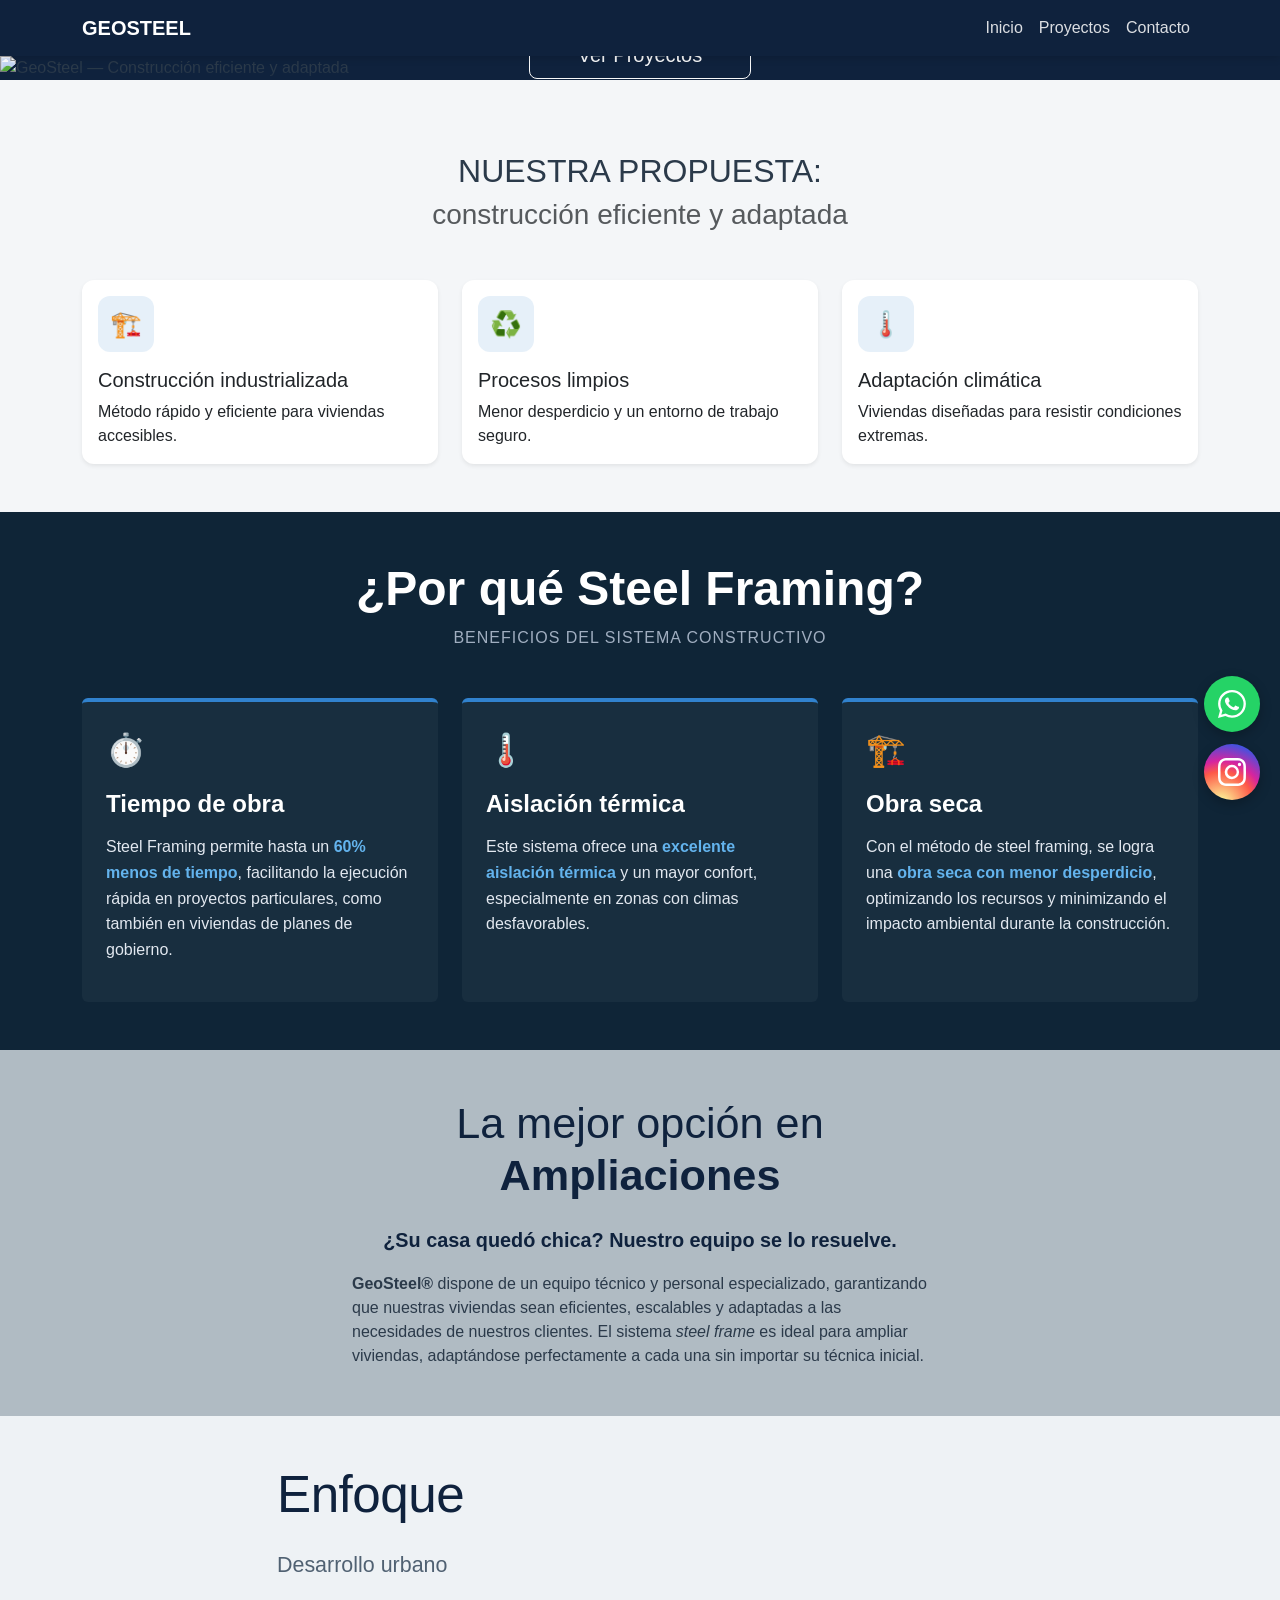
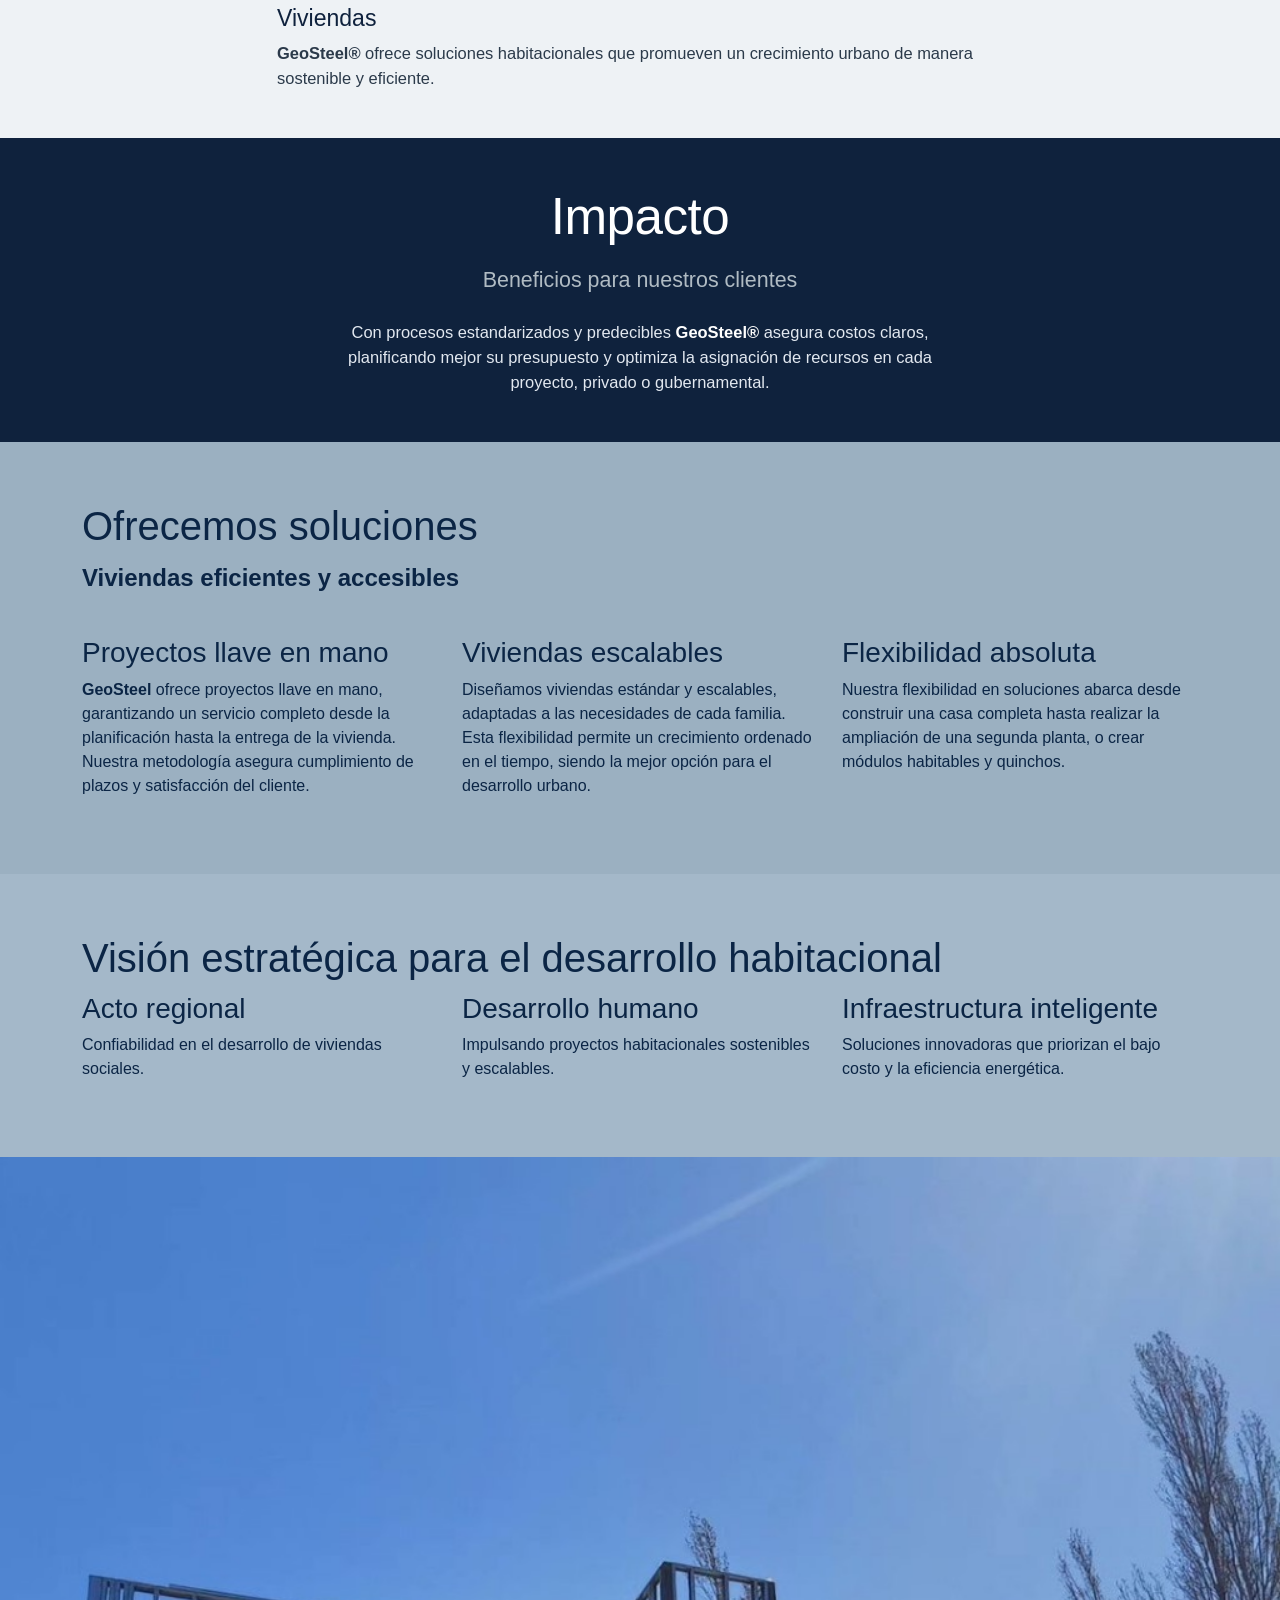
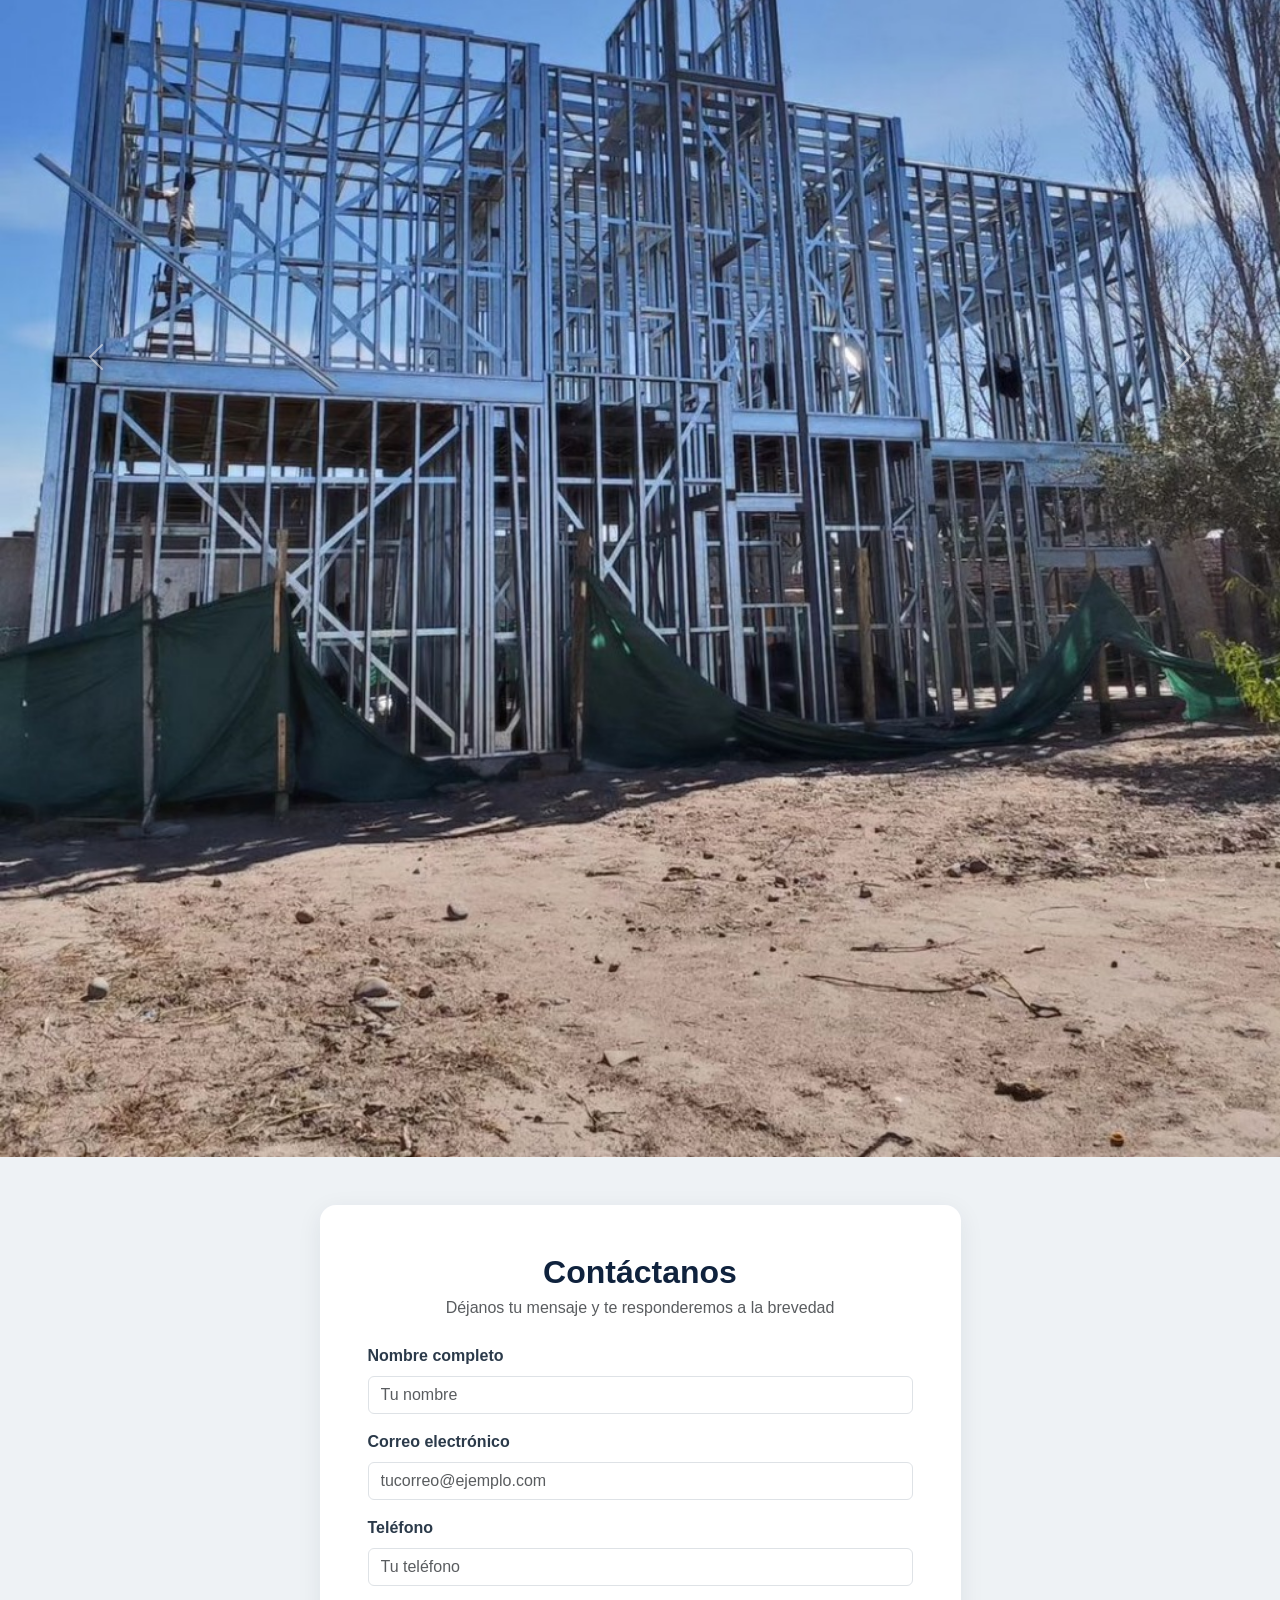
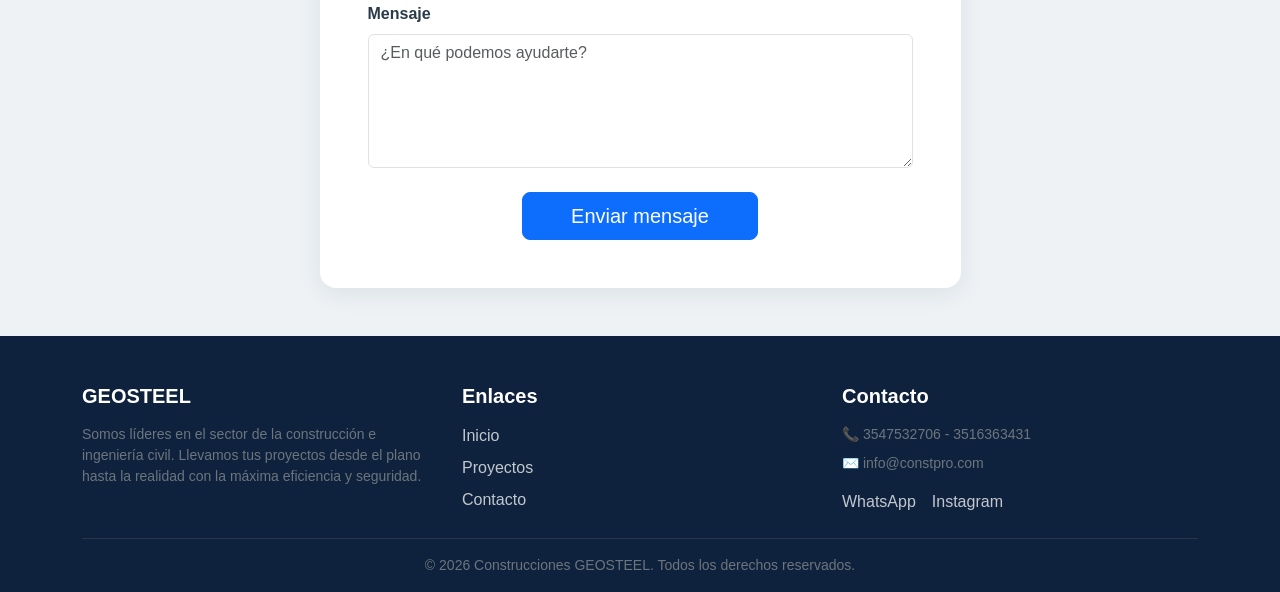
==== index.html @ 1303c871 "Update index.html" ====
<!DOCTYPE html>
<html lang="es">
<head>
    <meta charset="UTF-8">
    <meta name="viewport" content="width=device-width, initial-scale=1.0">
    <title>GeoSteel | Construcción eficiente</title>
    <link href="https://cdn.jsdelivr.net/npm/bootstrap@5.3.0/dist/css/bootstrap.min.css" rel="stylesheet">
    <link rel="stylesheet" href="teo.css">
</head>
<body>

    <nav class="navbar navbar-expand-lg navbar-dark sticky-top">
        <div class="container">
            <a class="navbar-brand fw-bold d-flex align-items-center" href="#inicio">GEOSTEEL</a>
            <button class="navbar-toggler" type="button" data-bs-toggle="collapse" data-bs-target="#navbarNav">
                <span class="navbar-toggler-icon"></span>
            </button>
            <div class="collapse navbar-collapse" id="navbarNav">
                <ul class="navbar-nav ms-auto">
                    <li class="nav-item"><a class="nav-link" href="#inicio">Inicio</a></li>
                    <li class="nav-item"><a class="nav-link" href="#proyectos">Proyectos</a></li>
                    <li class="nav-item"><a class="nav-link" href="#contacto">Contacto</a></li>
                </ul>
            </div>
        </div>
    </nav>

    <header id="inicio" class="hero-section">
        <img src="FOTO.INICIO.jpeg" alt="GeoSteel — Construcción eficiente y adaptada" class="hero-img">
        <div class="hero-overlay"></div>
        <div class="hero-content">
            <h1>GEOSTEEL</h1>
            <p class="sub mb-4">Construcción eficiente y adaptada</p>
            <a href="#proyectos" class="btn btn-outline-light btn-lg px-5">Ver Proyectos</a>
        </div>
    </header>

    <section class="py-5 mt-4">
        <div class="container">
            <h2 class="text-center mb-2">NUESTRA PROPUESTA:</h2>
            <h3 class="text-center mb-5 text-muted">construcción eficiente y adaptada</h3>
            <div class="row g-4 justify-content-center">
                <div class="col-md-4">
                    <div class="card h-100 shadow-sm service-card">
                        <div class="card-body">
                            <div class="service-icon">🏗️</div>
                            <h5 class="card-title">Construcción industrializada</h5>
                            <p class="card-text">Método rápido y eficiente para viviendas accesibles.</p>
                        </div>
                    </div>
                </div>
                <div class="col-md-4">
                    <div class="card h-100 shadow-sm service-card">
                        <div class="card-body">
                            <div class="service-icon">♻️</div>
                            <h5 class="card-title">Procesos limpios</h5>
                            <p class="card-text">Menor desperdicio y un entorno de trabajo seguro.</p>
                        </div>
                    </div>
                </div>
                <div class="col-md-4">
                    <div class="card h-100 shadow-sm service-card">
                        <div class="card-body">
                            <div class="service-icon">🌡️</div>
                            <h5 class="card-title">Adaptación climática</h5>
                            <p class="card-text">Viviendas diseñadas para resistir condiciones extremas.</p>
                        </div>
                    </div>
                </div>
            </div>
        </div>
    </section>

    <section class="text-white py-5" style="background-color: #0f2537;">
        <div class="container text-center mb-5">
            <h2 class="fw-bold display-5">¿Por qué Steel Framing?</h2>
            <p class="text-uppercase" style="color: #a0aec0; letter-spacing: 1px;">Beneficios del sistema constructivo</p>
        </div>
        <div class="container">
            <div class="row g-4 justify-content-center">
                <div class="col-md-4">
                    <div class="p-4 h-100 rounded" style="background-color: rgba(255,255,255,0.04); border-top: 4px solid #3182ce;">
                        <div class="fs-2 mb-3">⏱️</div>
                        <h3 class="h4 fw-semibold mb-3">Tiempo de obra</h3>
                        <p style="color: #e2e8f0 !important; line-height: 1.6;">Steel Framing permite hasta un <strong style="color: #63b3ed;">60% menos de tiempo</strong>, facilitando la ejecución rápida en proyectos particulares, como también en viviendas de planes de gobierno.</p>
                    </div>
                </div>
                <div class="col-md-4">
                    <div class="p-4 h-100 rounded" style="background-color: rgba(255,255,255,0.04); border-top: 4px solid #3182ce;">
                        <div class="fs-2 mb-3">🌡️</div>
                        <h3 class="h4 fw-semibold mb-3">Aislación térmica</h3>
                        <p style="color: #e2e8f0 !important; line-height: 1.6;">Este sistema ofrece una <strong style="color: #63b3ed;">excelente aislación térmica</strong> y un mayor confort, especialmente en zonas con climas desfavorables.</p>
                    </div>
                </div>
                <div class="col-md-4">
                    <div class="p-4 h-100 rounded" style="background-color: rgba(255,255,255,0.04); border-top: 4px solid #3182ce;">
                        <div class="fs-2 mb-3">🏗️</div>
                        <h3 class="h4 fw-semibold mb-3">Obra seca</h3>
                        <p style="color: #e2e8f0 !important; line-height: 1.6;">Con el método de steel framing, se logra una <strong style="color: #63b3ed;">obra seca con menor desperdicio</strong>, optimizando los recursos y minimizando el impacto ambiental durante la construcción.</p>
                    </div>
                </div>
            </div>
        </div>
    </section>

    <div class="text-center py-5 px-3" style="background-color: #b0bbc3; color: #0f223d;">
        <div class="container" style="max-width: 600px;">
            <h2 class="fw-light mb-4" style="font-size: calc(1.5rem + 1.5vw); line-height: 1.2;">
                La mejor opción en <strong class="fw-bold d-block">Ampliaciones</strong>
            </h2>
            <p class="fw-semibold mb-3" style="font-size: calc(1rem + 0.3vw);">¿Su casa quedó chica? Nuestro equipo se lo resuelve.</p>
            <p class="text-start lh-base m-0" style="color: #2b3a4a;">
                <strong class="fw-bold">GeoSteel®</strong> dispone de un equipo técnico y personal especializado, garantizando que nuestras viviendas sean eficientes, escalables y adaptadas a las necesidades de nuestros clientes. El sistema <em>steel frame</em> es ideal para ampliar viviendas, adaptándose perfectamente a cada una sin importar su técnica inicial.
            </p>
        </div>
    </div>

    <div class="text-start py-5 px-3 section-soft">
        <div class="container" style="max-width: 750px;">
            <h2 class="fw-normal mb-4" style="font-size: calc(2rem + 1.5vw); color: #0f223d; letter-spacing: -0.5px;">Enfoque</h2>
            <p class="fw-normal mb-3" style="font-size: calc(1.1rem + 0.3vw); color: #506172;">Desarrollo urbano</p>
            <div class="mt-4">
                <h3 class="fw-normal mb-2" style="font-size: calc(1.2rem + 0.3vw); color: #0f223d;">Viviendas</h3>
                <p class="lh-base m-0 text-start" style="color: #2b3a4a; font-size: calc(0.95rem + 0.1vw);">
                    <strong class="fw-bold">GeoSteel®</strong> ofrece soluciones habitacionales que promueven un crecimiento urbano de manera sostenible y eficiente.
                </p>
            </div>
        </div>
    </div>

    <div class="text-center py-5 px-3" style="background-color: #0f223d; color: #ffffff;">
        <div class="container" style="max-width: 650px;">
            <h2 class="fw-normal mb-3" style="font-size: calc(2rem + 1.5vw); color: #ffffff; letter-spacing: -0.5px;">Impacto</h2>
            <p class="fw-normal mb-4" style="font-size: calc(1.1rem + 0.3vw); color: #b0bbc3;">Beneficios para nuestros clientes</p>
            <p class="lh-base m-0 text-start text-sm-center" style="color: #e2e8f0; font-size: calc(0.95rem + 0.1vw);">
                Con procesos estandarizados y predecibles <strong class="fw-bold" style="color: #ffffff;">GeoSteel®</strong> asegura costos claros, planificando mejor su presupuesto y optimiza la asignación de recursos en cada proyecto, privado o gubernamental.
            </p>
        </div>
    </div>

    <section style="background-color: #9bb0c1; color: #0b2545; padding: 60px 20px;">
        <div class="container">
            <h2 style="font-size: 2.5rem; margin-bottom: 10px;">Ofrecemos soluciones</h2>
            <div style="font-size: 1.5rem; font-weight: bold; margin-bottom: 40px;">Viviendas eficientes y accesibles</div>
            <div class="row g-4">
                <div class="col-md-4">
                    <h3>Proyectos llave en mano</h3>
                    <p><strong>GeoSteel</strong> ofrece proyectos llave en mano, garantizando un servicio completo desde la planificación hasta la entrega de la vivienda. Nuestra metodología asegura cumplimiento de plazos y satisfacción del cliente.</p>
                </div>
                <div class="col-md-4">
                    <h3>Viviendas escalables</h3>
                    <p>Diseñamos viviendas estándar y escalables, adaptadas a las necesidades de cada familia. Esta flexibilidad permite un crecimiento ordenado en el tiempo, siendo la mejor opción para el desarrollo urbano.</p>
                </div>
                <div class="col-md-4">
                    <h3>Flexibilidad absoluta</h3>
                    <p>Nuestra flexibilidad en soluciones abarca desde construir una casa completa hasta realizar la ampliación de una segunda planta, o crear módulos habitables y quinchos.</p>
                </div>
            </div>
        </div>
    </section>

    <section style="background-color: #a4b8c9; color: #0b2545; padding: 60px 20px;">
        <div class="container">
            <h2 style="font-size: 2.5rem; margin-bottom: 10px;">Visión estratégica para el desarrollo habitacional</h2>
            <div class="row g-4">
                <div class="col-md-4">
                    <h3>Acto regional</h3>
                    <p>Confiabilidad en el desarrollo de viviendas sociales.</p>
                </div>
                <div class="col-md-4">
                    <h3>Desarrollo humano</h3>
                    <p>Impulsando proyectos habitacionales sostenibles y escalables.</p>
                </div>
                <div class="col-md-4">
                    <h3>Infraestructura inteligente</h3>
                    <p>Soluciones innovadoras que priorizan el bajo costo y la eficiencia energética.</p>
                </div>
            </div>
        </div>
    </section>

    <div id="proyectos" class="carousel slide" data-bs-ride="carousel">
        <div class="carousel-inner">
            <div class="carousel-item active"><img src="foto1.jpg" class="d-block w-100" alt="Proyecto GeoSteel 1"></div>
            <div class="carousel-item"><img src="foto2.jpg" class="d-block w-100" alt="Proyecto GeoSteel 2"></div>
            <div class="carousel-item"><img src="foto3.jpg" class="d-block w-100" alt="Proyecto GeoSteel 3"></div>
            <div class="carousel-item"><img src="foto4.jpg" class="d-block w-100" alt="Proyecto GeoSteel 4"></div>
            <div class="carousel-item"><img src="foto5.jpg" class="d-block w-100" alt="Proyecto GeoSteel 5"></div>
            <div class="carousel-item"><img src="foto6.jpg" class="d-block w-100" alt="Proyecto GeoSteel 6"></div>
            <div class="carousel-item"><img src="foto7.jpg" class="d-block w-100" alt="Proyecto GeoSteel 7"></div>
            <div class="carousel-item"><img src="foto8.jpg" class="d-block w-100" alt="Proyecto GeoSteel 8"></div>
            <div class="carousel-item"><img src="fto-1.jpeg" class="d-block w-100" alt="Proyecto GeoSteel 9"></div>
            <div class="carousel-item">
                <video class="d-block w-100" controls muted loop playsinline>
                    <source src="video.1.mp4" type="video/mp4">
                </video>
            </div>
            <div class="carousel-item">
                <video class="d-block w-100" controls muted loop playsinline>
                    <source src="video.2.mp4" type="video/mp4">
                </video>
            </div>
        </div>
        <button class="carousel-control-prev" type="button" data-bs-target="#proyectos" data-bs-slide="prev">
            <span class="carousel-control-prev-icon" aria-hidden="true"></span>
            <span class="visually-hidden">Previous</span>
        </button>
        <button class="carousel-control-next" type="button" data-bs-target="#proyectos" data-bs-slide="next">
            <span class="carousel-control-next-icon" aria-hidden="true"></span>
            <span class="visually-hidden">Next</span>
        </button>
    </div>

    <section id="contacto" class="contact-section py-5">
        <div class="container">
            <div class="row justify-content-center">
                <div class="col-lg-7">
                    <div class="contact-card p-4 p-md-5">
                        <h2 class="text-center fw-bold mb-1" style="color: #0f223d;">Contáctanos</h2>
                        <p class="text-center text-muted mb-4">Déjanos tu mensaje y te responderemos a la brevedad</p>
                        <form name="contact" method="POST" data-netlify="true">
                            <input type="hidden" name="form-name" value="contact">
                            <p class="d-none">
                                <label>No llenar este campo <input name="bot-field"></label>
                            </p>
                            <div class="mb-3">
                                <label for="nombre" class="form-label fw-semibold">Nombre completo</label>
                                <input type="text" class="form-control" id="nombre" name="nombre" placeholder="Tu nombre" required>
                            </div>
                            <div class="mb-3">
                                <label for="email" class="form-label fw-semibold">Correo electrónico</label>
                                <input type="email" class="form-control" id="email" name="email" placeholder="tucorreo@ejemplo.com" required>
                            </div>
                            <div class="mb-3">
                                <label for="telefono" class="form-label fw-semibold">Teléfono</label>
                                <input type="tel" class="form-control" id="telefono" name="telefono" placeholder="Tu teléfono">
                            </div>
                            <div class="mb-4">
                                <label for="mensaje" class="form-label fw-semibold">Mensaje</label>
                                <textarea class="form-control" id="mensaje" name="mensaje" rows="5" placeholder="¿En qué podemos ayudarte?" required></textarea>
                            </div>
                            <div class="text-center">
                                <button type="submit" class="btn btn-primary btn-lg px-5">Enviar mensaje</button>
                            </div>
                        </form>
                    </div>
                </div>
            </div>
        </div>
    </section>

    <footer class="text-white pt-5 pb-3">
        <div class="container">
            <div class="row g-4">
                <div class="col-md-4">
                    <h5 class="fw-bold mb-3">GEOSTEEL</h5>
                    <p class="text-secondary small">Somos líderes en el sector de la construcción e ingeniería civil. Llevamos tus proyectos desde el plano hasta la realidad con la máxima eficiencia y seguridad.</p>
                </div>
                <div class="col-md-4">
                    <h5 class="fw-bold mb-3">Enlaces</h5>
                    <p class="mb-2"><a href="#inicio">Inicio</a></p>
                    <p class="mb-2"><a href="#proyectos">Proyectos</a></p>
                    <p class="mb-0"><a href="#contacto">Contacto</a></p>
                </div>
                <div class="col-md-4">
                    <h5 class="fw-bold mb-3">Contacto</h5>
                    <p class="text-secondary small mb-2">📞 3547532706 - 3516363431</p>
                    <p class="text-secondary small">✉️ info@constpro.com</p>
                    <div class="mt-3 d-flex gap-3">
                        <a href="https://wa.me/3516008021" target="_blank" rel="noopener" class="d-inline-flex align-items-center">WhatsApp</a>
                        <a href="https://instagram.com/facuumoyano6" target="_blank" rel="noopener" class="d-inline-flex align-items-center">Instagram</a>
                    </div>
                </div>
            </div>
            <hr class="mt-4 mb-3 text-secondary">
            <div class="row">
                <div class="col text-center">
                    <p class="text-secondary small mb-0">&copy; 2026 Construcciones GEOSTEEL. Todos los derechos reservados.</p>
                </div>
            </div>
        </div>
    </footer>

    <div class="social-floating">
        <a href="https://wa.me/3516008021" target="_blank" rel="noopener" class="social-btn whatsapp" aria-label="WhatsApp">
            <svg xmlns="http://www.w3.org/2000/svg" width="28" height="28" fill="currentColor" viewBox="0 0 16 16">
                <path d="M13.601 2.326A7.854 7.854 0 0 0 7.994 0C3.627 0 .068 3.558.064 7.926c0 1.399.366 2.76 1.057 3.965L0 16l4.204-1.102a7.933 7.933 0 0 0 3.79.965h.004c4.368 0 7.926-3.558 7.93-7.93A7.898 7.898 0 0 0 13.6 2.326zM7.994 14.521a6.573 6.573 0 0 1-3.356-.92l-.24-.144-2.494.654.666-2.433-.156-.251a6.56 6.56 0 0 1-1.007-3.505c0-3.626 2.957-6.584 6.591-6.584a6.56 6.56 0 0 1 4.66 1.931 6.557 6.557 0 0 1 1.928 4.66c-.004 3.639-2.961 6.592-6.592 6.592zm3.615-4.934c-.197-.099-1.17-.578-1.353-.646-.182-.065-.315-.099-.445.099-.133.197-.513.646-.627.775-.114.133-.232.148-.43.05-.197-.1-.836-.308-1.592-.985-.59-.525-.985-1.175-1.103-1.372-.114-.198-.011-.304.088-.403.087-.088.197-.232.296-.346.1-.114.133-.198.198-.33.065-.134.034-.248-.015-.347-.05-.099-.445-1.076-.612-1.47-.16-.389-.323-.335-.445-.34-.114-.007-.247-.007-.38-.007a.729.729 0 0 0-.529.247c-.182.198-.691.677-.691 1.654 0 .977.71 1.916.81 2.049.098.133 1.394 2.132 3.383 2.878.47.177.84.283 1.126.36.47.132.898.114 1.235.07.38-.05 1.17-.477 1.335-.94.164-.464.164-.86.114-.94-.049-.081-.18-.13-.38-.23z"/>
            </svg>
        </a>
        <a href="https://instagram.com/facuumoyano6" target="_blank" rel="noopener" class="social-btn instagram" aria-label="Instagram">
            <svg xmlns="http://www.w3.org/2000/svg" width="28" height="28" fill="currentColor" viewBox="0 0 16 16">
                <path d="M8 0C5.829 0 5.556.01 4.703.048 3.85.088 3.269.222 2.76.42a3.917 3.917 0 0 0-1.417.923A3.927 3.927 0 0 0 .42 2.76C.222 3.268.087 3.85.048 4.7.01 5.555 0 5.827 0 8.001c0 2.172.01 2.444.048 3.297.04.852.174 1.433.372 1.942.205.526.478.972.923 1.417.444.445.89.719 1.416.923.51.198 1.09.333 1.942.372C5.555 15.99 5.827 16 8 16s2.444-.01 3.298-.048c.851-.04 1.434-.174 1.943-.372a3.916 3.916 0 0 0 1.416-.923c.445-.445.718-.891.923-1.417.197-.509.332-1.09.372-1.942C15.99 10.445 16 10.173 16 8s-.01-2.445-.048-3.299c-.04-.851-.175-1.433-.372-1.941a3.926 3.926 0 0 0-.923-1.417A3.911 3.911 0 0 0 13.24.42c-.51-.198-1.092-.333-1.943-.372C10.443.01 10.172 0 7.998 0h.003zm-.717 1.442h.718c2.136 0 2.389.007 3.232.046.78.035 1.204.166 1.486.275.373.145.64.319.92.599.28.28.453.546.598.92.11.281.24.705.275 1.485.039.843.047 1.096.047 3.231s-.008 2.389-.047 3.232c-.035.78-.166 1.203-.275 1.485a2.47 2.47 0 0 1-.599.919c-.28.28-.546.453-.92.598-.28.11-.704.24-1.485.276-.843.038-1.096.047-3.232.047s-2.39-.009-3.233-.047c-.78-.036-1.203-.166-1.485-.276a2.478 2.478 0 0 1-.92-.598 2.48 2.48 0 0 1-.6-.92c-.109-.281-.24-.705-.275-1.485-.038-.843-.046-1.096-.046-3.233 0-2.136.008-2.388.046-3.231.036-.78.166-1.204.276-1.486.145-.373.319-.64.599-.92.28-.28.546-.453.92-.598.282-.11.705-.24 1.485-.276.738-.034 1.024-.044 2.515-.045v.002zm4.988 1.328a.96.96 0 1 0 0 1.92.96.96 0 0 0 0-1.92zm-4.27 1.122a4.109 4.109 0 1 0 0 8.217 4.109 4.109 0 0 0 0-8.217zm0 1.441a2.667 2.667 0 1 1 0 5.334 2.667 2.667 0 0 1 0-5.334z"/>
            </svg>
        </a>
    </div>

    <script src="https://cdn.jsdelivr.net/npm/bootstrap@5.3.0/dist/js/bootstrap.bundle.min.js"></script>
    <script>
        window.scrollTo(0, 0);
        if (window.location.hash) {
            history.replaceState(null, null, window.location.pathname);
        }
    </script>
    <script>
        var contactForm = document.querySelector('form[data-netlify="true"]');
        if (contactForm) {
            contactForm.addEventListener('submit', function (event) {
                event.preventDefault();
                var btn = contactForm.querySelector('button[type="submit"]');
                btn.disabled = true;
                btn.textContent = 'Enviando...';
                fetch('/', {
                    method: 'POST',
                    headers: { 'Content-Type': 'application/x-www-form-urlencoded' },
                    body: new URLSearchParams(new FormData(contactForm)).toString()
                })
                .then(function () {
                    contactForm.innerHTML = '<div class="text-center py-4">' +
                        '<svg xmlns="http://www.w3.org/2000/svg" width="56" height="56" fill="#2e7d32" viewBox="0 0 16 16">' +
                        '<path d="M16 8A8 8 0 1 1 0 8a8 8 0 0 1 16 0zm-3.97-3.03a.75.75 0 0 0-1.08.022L7.477 9.417 5.384 7.323a.75.75 0 0 0-1.06 1.06L6.97 11.03a.75.75 0 0 0 1.079-.02l3.992-4.99a.75.75 0 0 0-.01-1.05z"/>' +
                        '</svg>' +
                        '<h3 class="fw-bold mt-3 mb-1" style="color: #0f223d;">Mensaje enviado</h3>' +
                        '<p class="text-muted mb-0">Gracias por contactarte con GeoSteel. Te responderemos a la brevedad.</p>' +
                    '</div>';
                })
                .catch(function () {
                    btn.disabled = false;
                    btn.textContent = 'Enviar mensaje';
                    alert('Hubo un error al enviar el mensaje. Intentalo nuevamente.');
                });
            });
        }
    </script>
</body>
</html>
---- teo.css ----
/* ============ BASE ============ */
html {
    scroll-behavior: smooth;
}

body {
    font-family: 'Segoe UI', sans-serif;
    background-color: #f4f6f8;
    color: #2b3a4a;
}

[id] {
    scroll-margin-top: 72px;
}

/* ============ NAVBAR ============ */
.navbar {
    background-color: #0f223d !important;
    box-shadow: 0 2px 8px rgba(0,0,0,0.15);
}

.navbar .nav-link {
    color: rgba(255,255,255,0.85) !important;
    transition: color 0.2s;
}

.navbar .nav-link:hover,
.navbar .nav-link.active {
    color: #ffffff !important;
}

/* ============ HERO: imagen completa y legible ============ */
.hero-section {
    position: relative;
    width: 100%;
    background-color: #0f223d;
}

.hero-img {
    display: block;
    width: 100%;
    height: auto;
}

.hero-overlay {
    position: absolute;
    inset: 0;
    background: linear-gradient(to top, rgba(15,34,61,0.55) 0%, rgba(15,34,61,0) 45%);
    pointer-events: none;
}

.hero-content {
    position: absolute;
    left: 0;
    right: 0;
    bottom: 5%;
    text-align: center;
    z-index: 2;
}

.hero-content h1 {
    color: #fff;
    font-size: clamp(2.5rem, 8vw, 5.5rem);
    font-weight: 800;
    letter-spacing: 4px;
    text-shadow: 0 3px 12px rgba(0,0,0,0.55);
}

.hero-content .sub {
    color: rgba(255,255,255,0.92);
    font-size: clamp(0.85rem, 2.5vw, 1.25rem);
    letter-spacing: 4px;
    text-transform: uppercase;
    text-shadow: 0 2px 8px rgba(0,0,0,0.5);
}

/* ============ TARJETAS ============ */
.service-card {
    transition: transform 0.3s ease, box-shadow 0.3s ease;
    cursor: pointer;
    border: none;
    border-radius: 12px;
    background-color: #ffffff;
}

.service-card:hover {
    transform: translateY(-8px);
    box-shadow: 0 1rem 2.5rem rgba(15,34,61,0.18) !important;
}

.service-card .service-icon {
    width: 56px;
    height: 56px;
    display: flex;
    align-items: center;
    justify-content: center;
    background-color: rgba(49,130,206,0.12);
    color: #3182ce;
    font-size: 1.6rem;
    border-radius: 12px;
    margin-bottom: 1rem;
}

.service-card:hover .card-title {
    color: #3182ce;
}

/* ============ SECCIONES ============ */
.section-soft {
    background-color: #eef2f5;
}

/* ============ FORMULARIO ============ */
.contact-section {
    background-color: #eef2f5;
}

.contact-card {
    background-color: #ffffff;
    border-radius: 16px;
    box-shadow: 0 6px 24px rgba(15,34,61,0.08);
}

.contact-form .form-control {
    border-radius: 8px;
    border: 1px solid #d4dae1;
    padding: 0.75rem 1rem;
}

.contact-form .form-control:focus {
    border-color: #3182ce;
    box-shadow: 0 0 0 0.2rem rgba(49,130,206,0.15);
}

.contact-form .btn-primary {
    background-color: #0f223d;
    border-color: #0f223d;
    border-radius: 8px;
    padding: 0.75rem 2.5rem;
    font-weight: 600;
    letter-spacing: 1px;
    transition: background-color 0.3s ease;
}

.contact-form .btn-primary:hover {
    background-color: #1a365d;
    border-color: #1a365d;
}

/* ============ FOOTER ============ */
footer {
    background-color: #0f223d;
}

footer a {
    color: rgba(255,255,255,0.75);
    text-decoration: none;
    transition: color 0.2s;
}

footer a:hover {
    color: #63b3ed;
}

/* ============ SOCIAL FLOTANTE ============ */
.social-floating {
    position: fixed;
    bottom: 100px;
    right: 20px;
    z-index: 999;
    display: flex;
    flex-direction: column;
    gap: 12px;
}

.social-btn {
    width: 56px;
    height: 56px;
    border-radius: 50%;
    display: flex;
    align-items: center;
    justify-content: center;
    color: #fff;
    text-decoration: none;
    box-shadow: 0 4px 12px rgba(0,0,0,0.25);
    transition: transform 0.2s, box-shadow 0.2s;
}

.social-btn:hover {
    transform: scale(1.1);
    color: #fff;
}

.social-btn.whatsapp {
    background-color: #25D366;
}

.social-btn.instagram {
    background: radial-gradient(circle at 30% 107%, #fdf497 0%, #fdf497 5%, #fd5949 45%, #d6249f 60%, #285AEB 90%);
}

/* Estilos específicos para la marca (compatibilidad) */
.marca-principal {
    letter-spacing: 2px;
    margin-bottom: 5px;
}

.marca-principal .texto-azul {
    color: #0066cc !important;
}

.marca-principal .texto-negro {
    color: #1a1a1a !important;
}

.subtitulo-construccion {
    color: #4a4a4a !important;
    font-weight: bold;
    font-size: 1.2rem;
    letter-spacing: 8px;
    text-transform: uppercase;
}
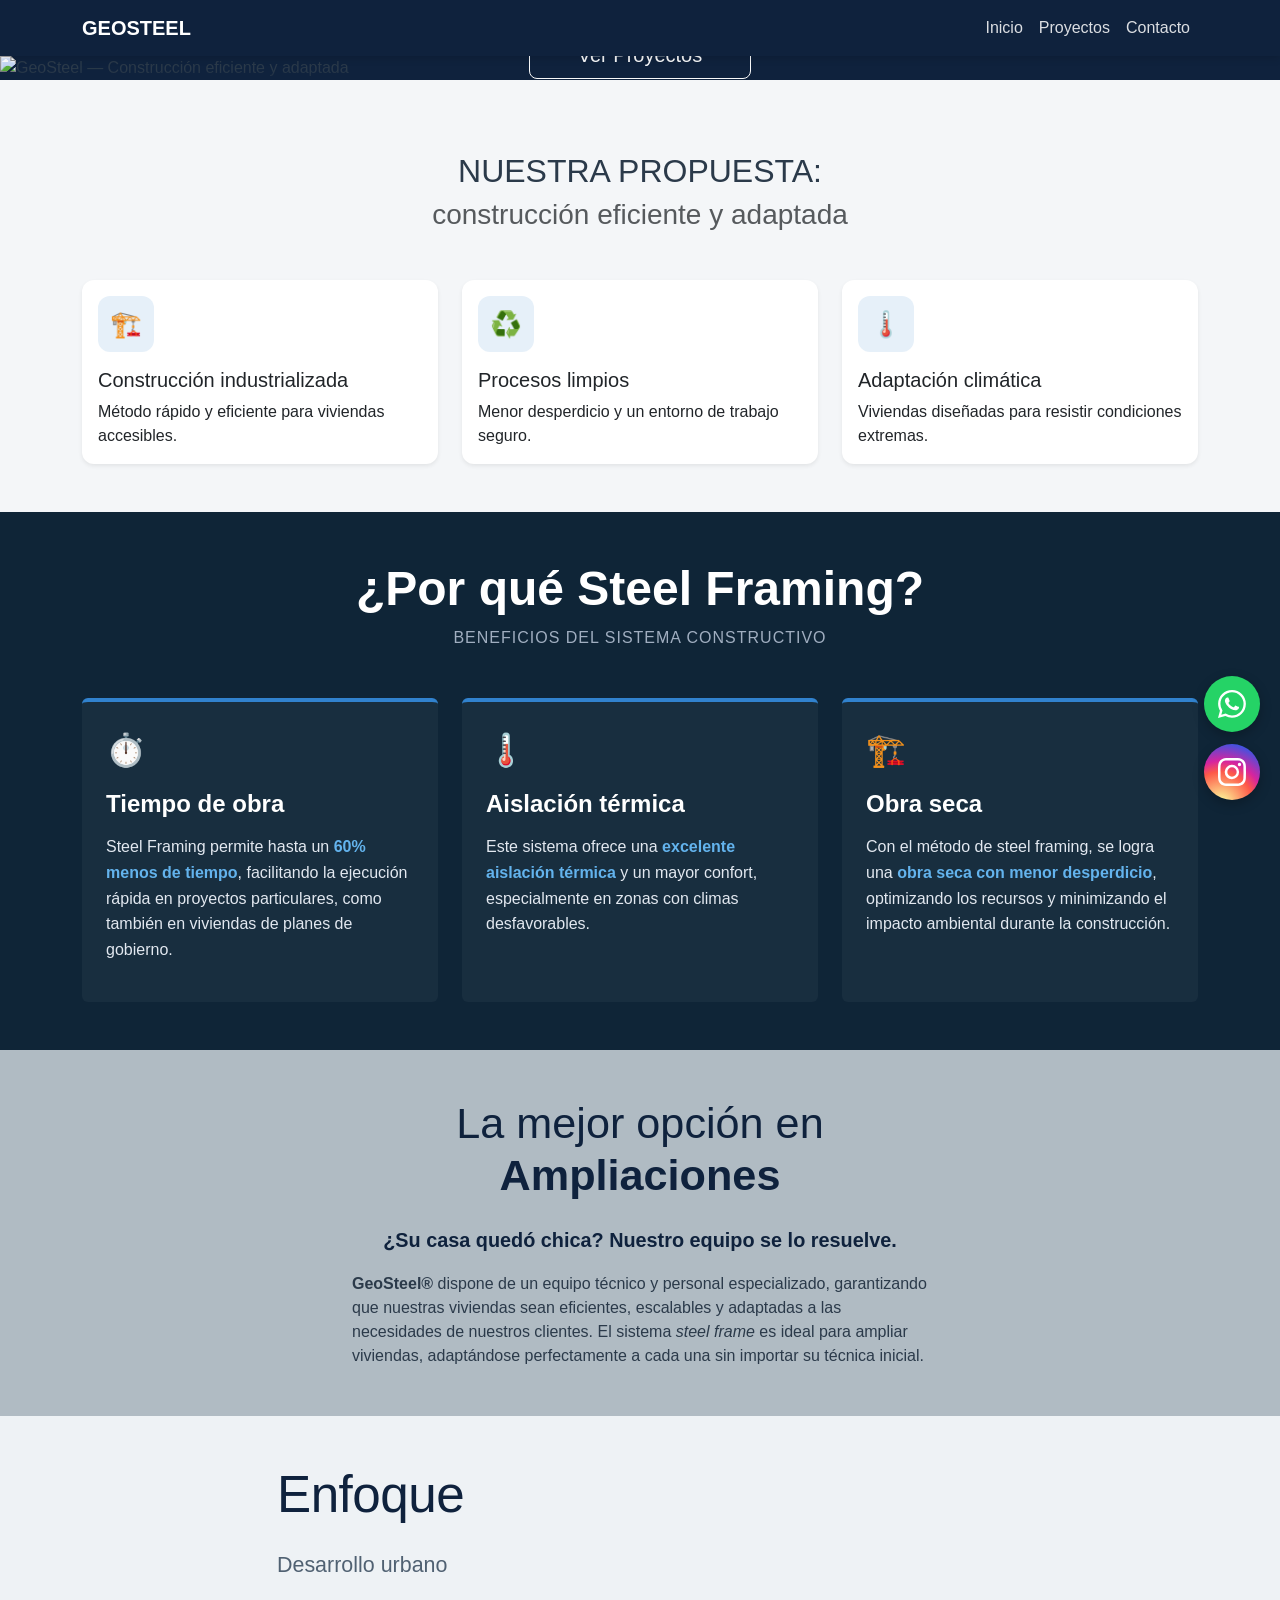
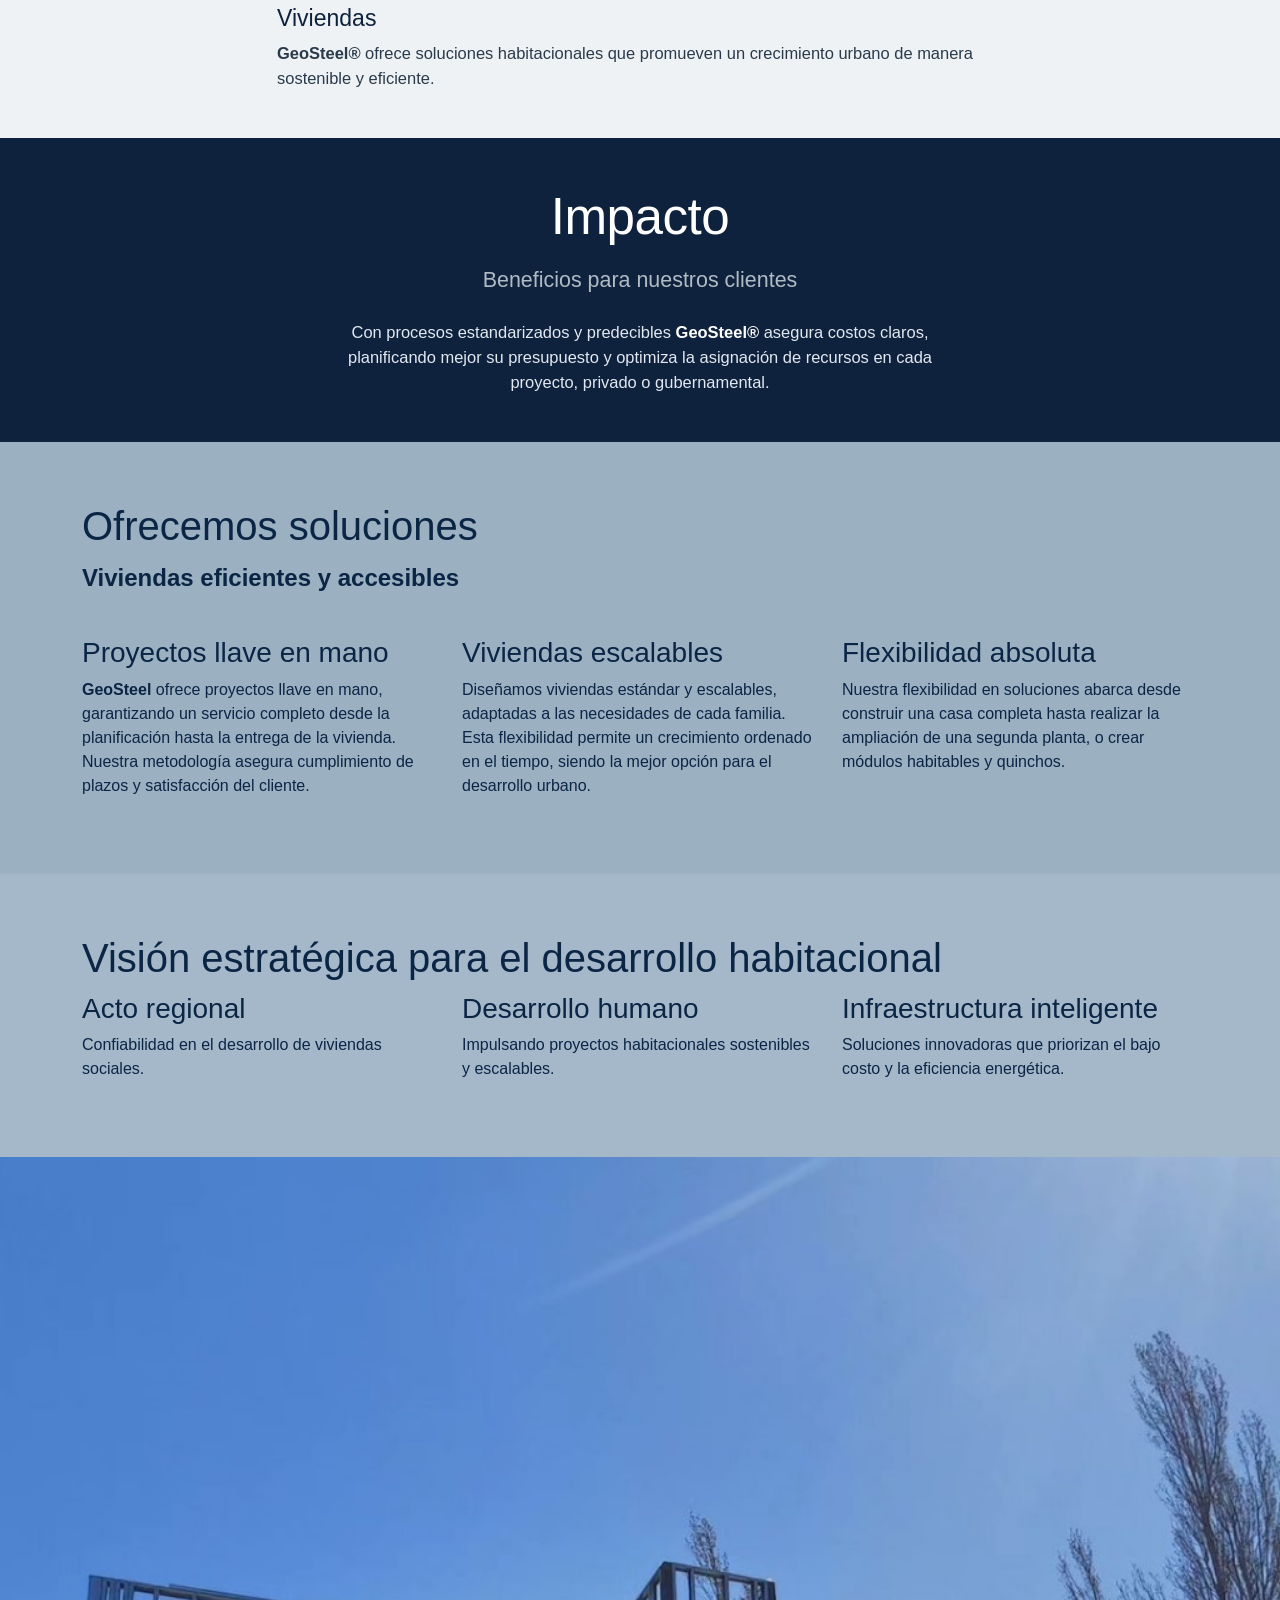
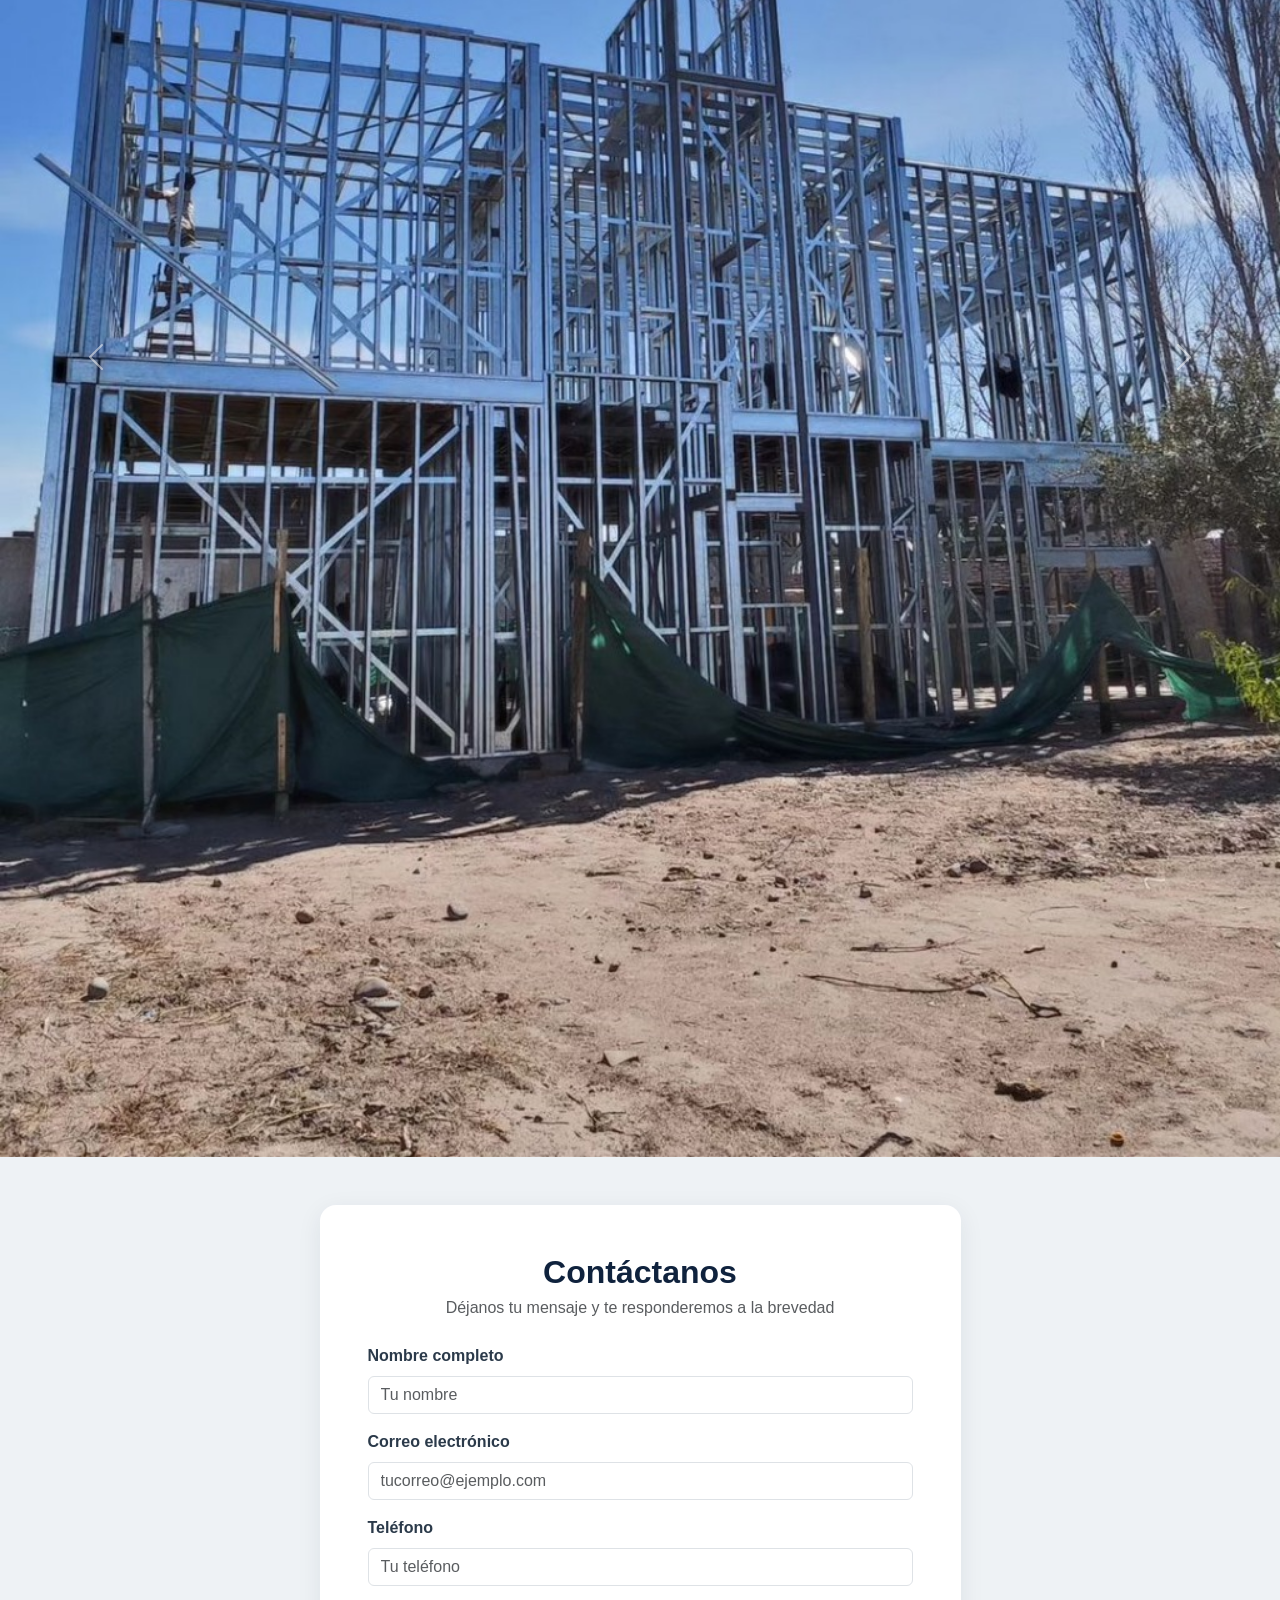
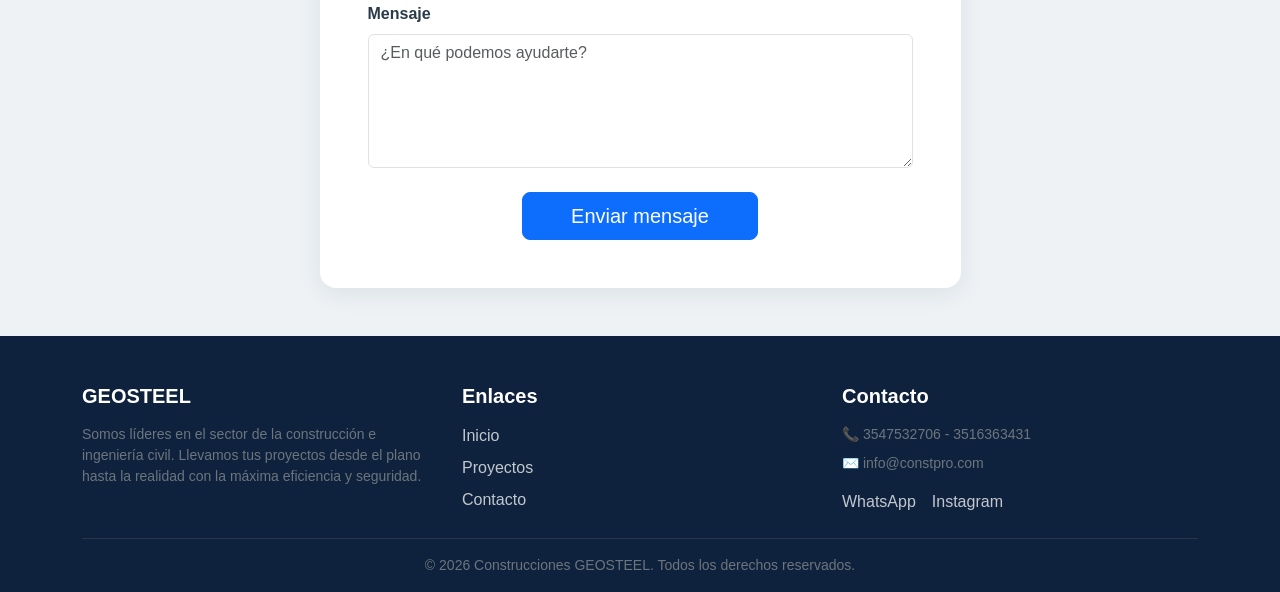
==== commit 72687a1c: "Update index.html" ====
--- a/index.html
+++ b/index.html
@@ -189,7 +189,7 @@
             <div class="carousel-item"><img src="foto6.jpg" class="d-block w-100" alt="Proyecto GeoSteel 6"></div>
             <div class="carousel-item"><img src="foto7.jpg" class="d-block w-100" alt="Proyecto GeoSteel 7"></div>
             <div class="carousel-item"><img src="foto8.jpg" class="d-block w-100" alt="Proyecto GeoSteel 8"></div>
-            <div class="carousel-item"><img src="fto-1.jpeg" class="d-block w-100" alt="Proyecto GeoSteel 9"></div>
+            <div class="carousel-item"><img src="fto1.jpeg" class="d-block w-100" alt="Proyecto GeoSteel 9"></div>
             <div class="carousel-item">
                 <video class="d-block w-100" controls muted loop playsinline>
                     <source src="video.1.mp4" type="video/mp4">
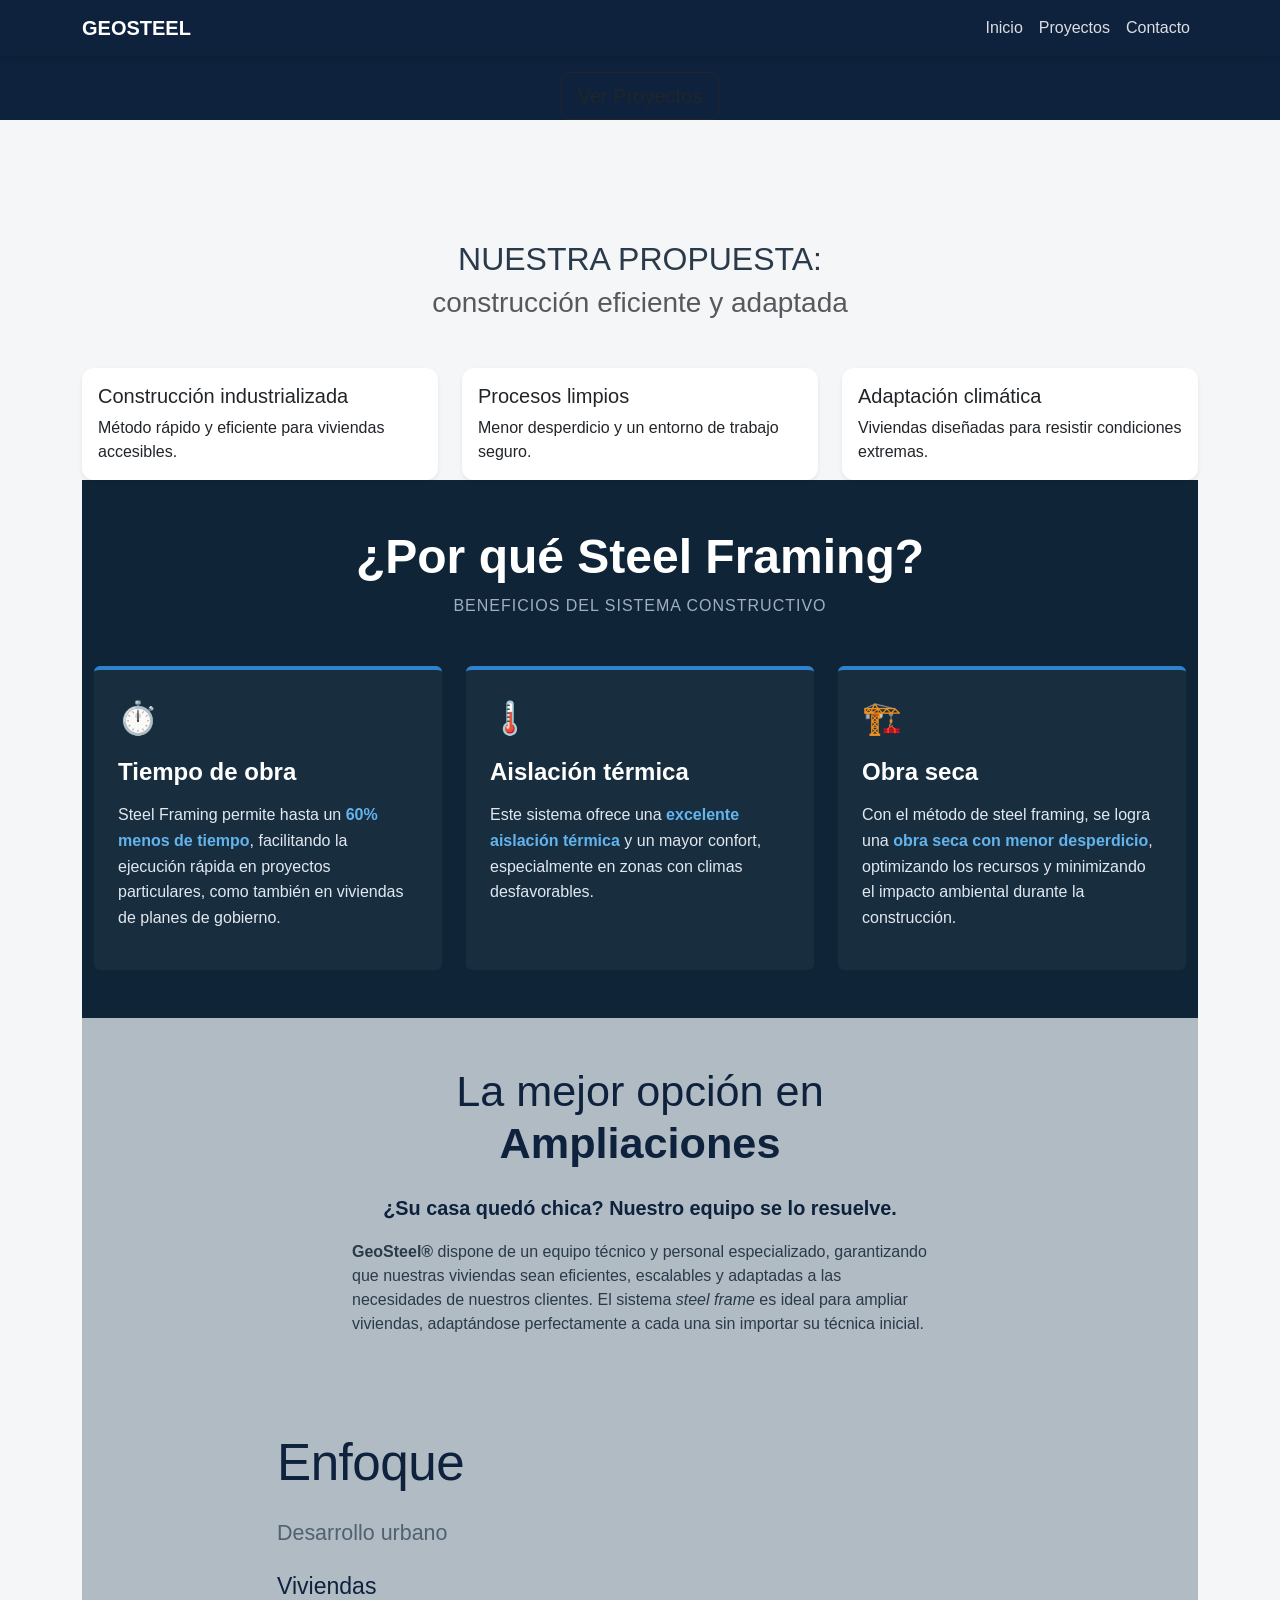
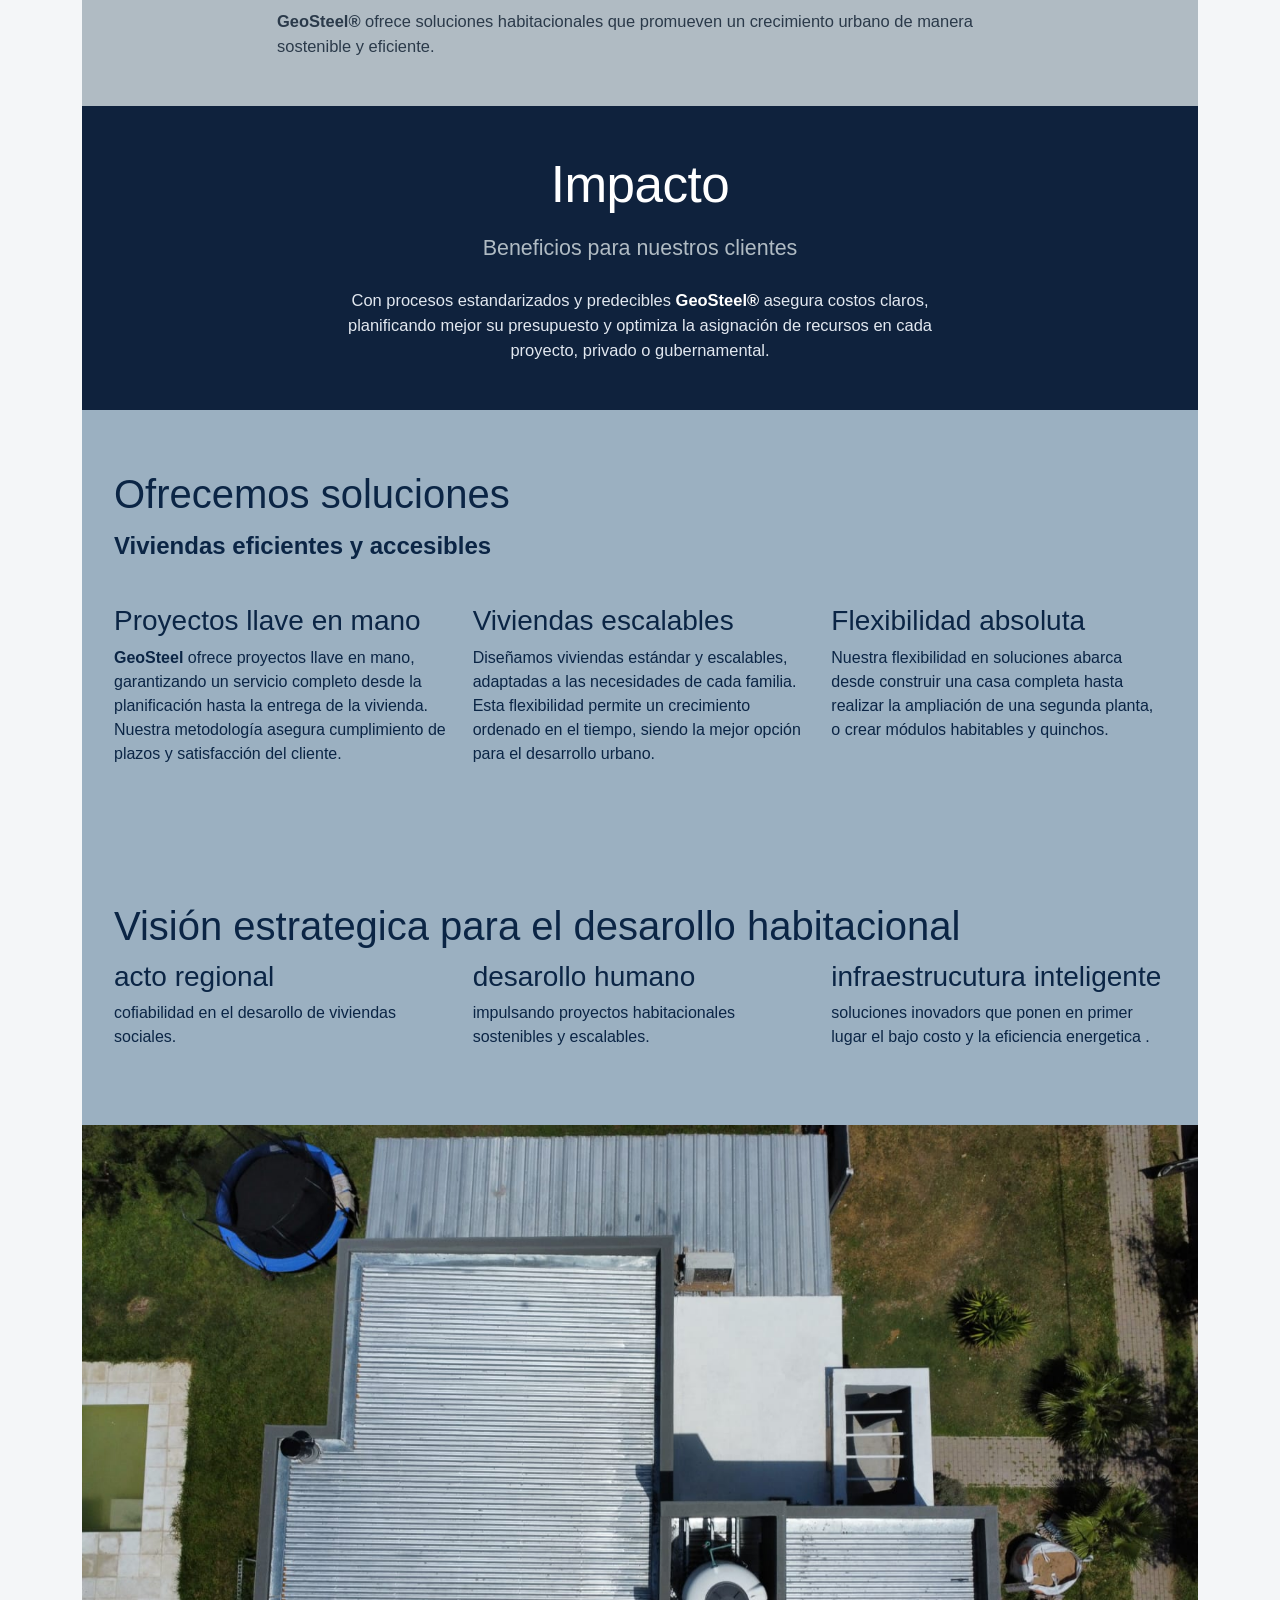
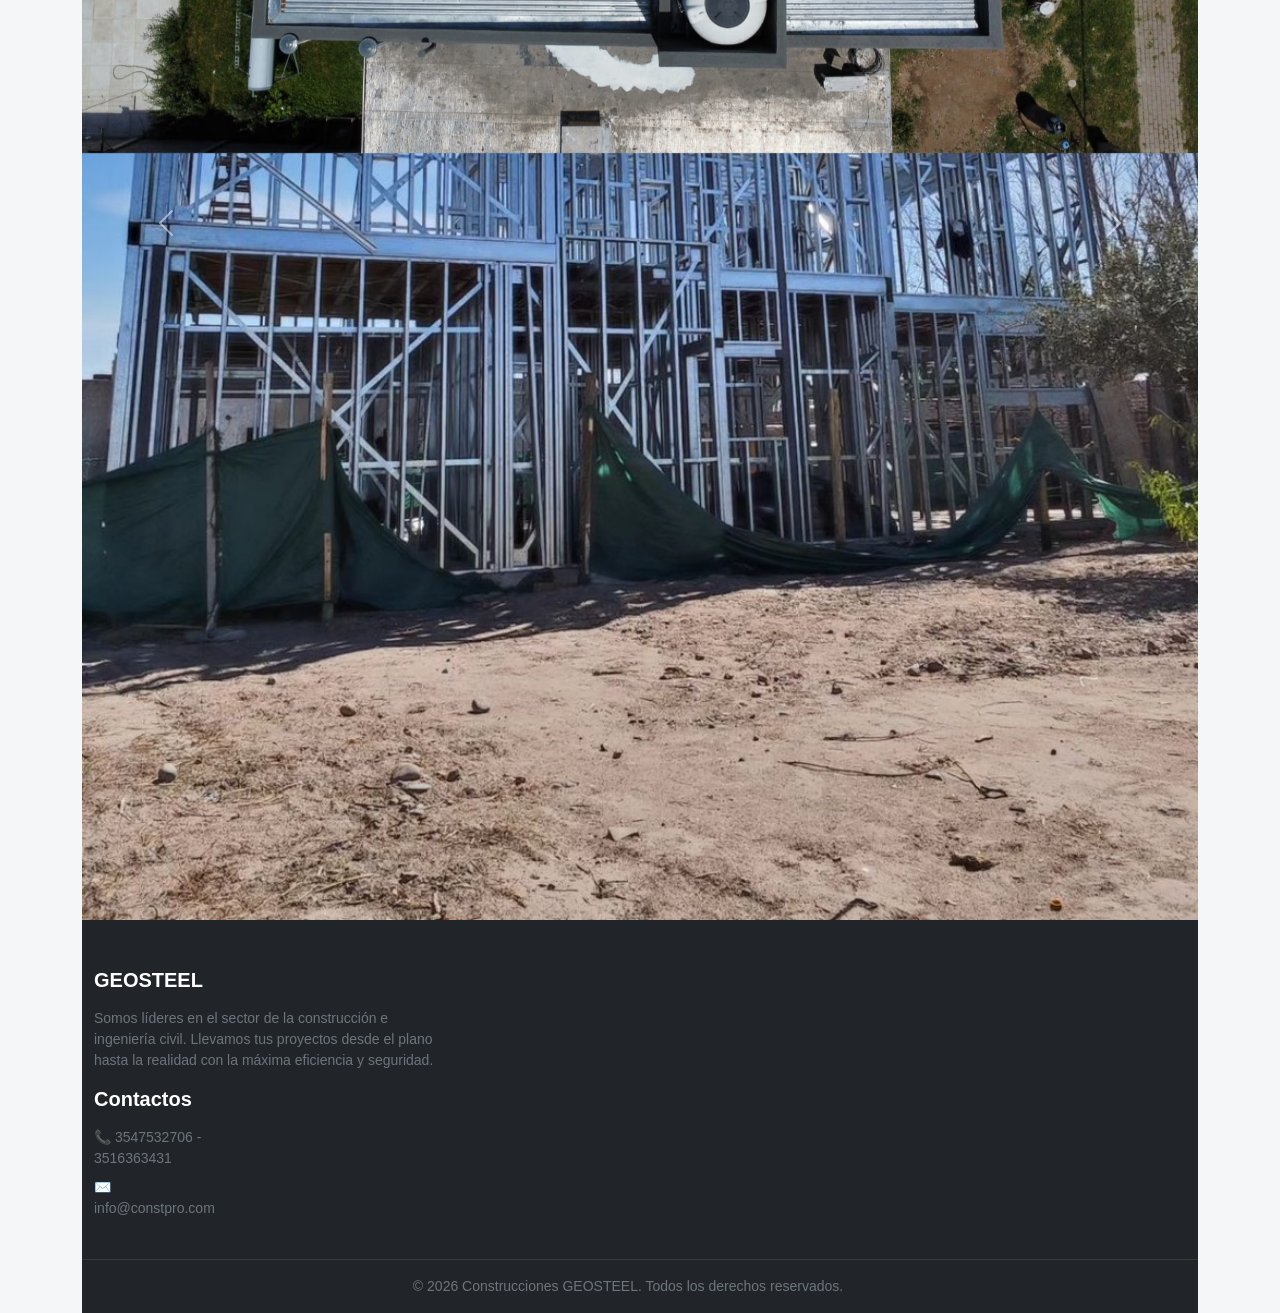
==== commit 1f587aff: "Update index.html" ====
--- a/index.html
+++ b/index.html
@@ -3,154 +3,187 @@
 <head>
     <meta charset="UTF-8">
     <meta name="viewport" content="width=device-width, initial-scale=1.0">
-    <title>GeoSteel | Construcción eficiente</title>
+    <title>Construcciones Pro | Ingeniería y Diseño</title>
     <link href="https://cdn.jsdelivr.net/npm/bootstrap@5.3.0/dist/css/bootstrap.min.css" rel="stylesheet">
+     <link href="https://cdn.jsdelivr.net/npm/bootstrap@5.3.8/dist/css/bootstrap.min.css" rel="stylesheet" integrity="sha384-sRIl4kxILFvY47J16cr9ZwB07vP4J8+LH7qKQnuqkuIAvNWLzeN8tE5YBujZqJLB" crossorigin="anonymous">
     <link rel="stylesheet" href="teo.css">
 </head>
 <body>
 
-    <nav class="navbar navbar-expand-lg navbar-dark sticky-top">
-        <div class="container">
-            <a class="navbar-brand fw-bold d-flex align-items-center" href="#inicio">GEOSTEEL</a>
-            <button class="navbar-toggler" type="button" data-bs-toggle="collapse" data-bs-target="#navbarNav">
-                <span class="navbar-toggler-icon"></span>
-            </button>
-            <div class="collapse navbar-collapse" id="navbarNav">
-                <ul class="navbar-nav ms-auto">
-                    <li class="nav-item"><a class="nav-link" href="#inicio">Inicio</a></li>
-                    <li class="nav-item"><a class="nav-link" href="#proyectos">Proyectos</a></li>
-                    <li class="nav-item"><a class="nav-link" href="#contacto">Contacto</a></li>
-                </ul>
-            </div>
-        </div>
-    </nav>
-
-    <header id="inicio" class="hero-section">
-        <img src="FOTO.INICIO.jpeg" alt="GeoSteel — Construcción eficiente y adaptada" class="hero-img">
-        <div class="hero-overlay"></div>
-        <div class="hero-content">
-            <h1>GEOSTEEL</h1>
-            <p class="sub mb-4">Construcción eficiente y adaptada</p>
-            <a href="#proyectos" class="btn btn-outline-light btn-lg px-5">Ver Proyectos</a>
-        </div>
-    </header>
-
-    <section class="py-5 mt-4">
-        <div class="container">
-            <h2 class="text-center mb-2">NUESTRA PROPUESTA:</h2>
-            <h3 class="text-center mb-5 text-muted">construcción eficiente y adaptada</h3>
-            <div class="row g-4 justify-content-center">
-                <div class="col-md-4">
-                    <div class="card h-100 shadow-sm service-card">
-                        <div class="card-body">
-                            <div class="service-icon">🏗️</div>
-                            <h5 class="card-title">Construcción industrializada</h5>
-                            <p class="card-text">Método rápido y eficiente para viviendas accesibles.</p>
-                        </div>
-                    </div>
-                </div>
-                <div class="col-md-4">
-                    <div class="card h-100 shadow-sm service-card">
-                        <div class="card-body">
-                            <div class="service-icon">♻️</div>
-                            <h5 class="card-title">Procesos limpios</h5>
-                            <p class="card-text">Menor desperdicio y un entorno de trabajo seguro.</p>
-                        </div>
-                    </div>
-                </div>
-                <div class="col-md-4">
-                    <div class="card h-100 shadow-sm service-card">
-                        <div class="card-body">
-                            <div class="service-icon">🌡️</div>
-                            <h5 class="card-title">Adaptación climática</h5>
-                            <p class="card-text">Viviendas diseñadas para resistir condiciones extremas.</p>
-                        </div>
-                    </div>
-                </div>
-            </div>
-        </div>
-    </section>
-
-    <section class="text-white py-5" style="background-color: #0f2537;">
-        <div class="container text-center mb-5">
-            <h2 class="fw-bold display-5">¿Por qué Steel Framing?</h2>
-            <p class="text-uppercase" style="color: #a0aec0; letter-spacing: 1px;">Beneficios del sistema constructivo</p>
-        </div>
-        <div class="container">
-            <div class="row g-4 justify-content-center">
-                <div class="col-md-4">
-                    <div class="p-4 h-100 rounded" style="background-color: rgba(255,255,255,0.04); border-top: 4px solid #3182ce;">
-                        <div class="fs-2 mb-3">⏱️</div>
-                        <h3 class="h4 fw-semibold mb-3">Tiempo de obra</h3>
-                        <p style="color: #e2e8f0 !important; line-height: 1.6;">Steel Framing permite hasta un <strong style="color: #63b3ed;">60% menos de tiempo</strong>, facilitando la ejecución rápida en proyectos particulares, como también en viviendas de planes de gobierno.</p>
-                    </div>
-                </div>
-                <div class="col-md-4">
-                    <div class="p-4 h-100 rounded" style="background-color: rgba(255,255,255,0.04); border-top: 4px solid #3182ce;">
-                        <div class="fs-2 mb-3">🌡️</div>
-                        <h3 class="h4 fw-semibold mb-3">Aislación térmica</h3>
-                        <p style="color: #e2e8f0 !important; line-height: 1.6;">Este sistema ofrece una <strong style="color: #63b3ed;">excelente aislación térmica</strong> y un mayor confort, especialmente en zonas con climas desfavorables.</p>
-                    </div>
-                </div>
-                <div class="col-md-4">
-                    <div class="p-4 h-100 rounded" style="background-color: rgba(255,255,255,0.04); border-top: 4px solid #3182ce;">
-                        <div class="fs-2 mb-3">🏗️</div>
-                        <h3 class="h4 fw-semibold mb-3">Obra seca</h3>
-                        <p style="color: #e2e8f0 !important; line-height: 1.6;">Con el método de steel framing, se logra una <strong style="color: #63b3ed;">obra seca con menor desperdicio</strong>, optimizando los recursos y minimizando el impacto ambiental durante la construcción.</p>
-                    </div>
-                </div>
-            </div>
-        </div>
-    </section>
-
-    <div class="text-center py-5 px-3" style="background-color: #b0bbc3; color: #0f223d;">
-        <div class="container" style="max-width: 600px;">
-            <h2 class="fw-light mb-4" style="font-size: calc(1.5rem + 1.5vw); line-height: 1.2;">
-                La mejor opción en <strong class="fw-bold d-block">Ampliaciones</strong>
-            </h2>
-            <p class="fw-semibold mb-3" style="font-size: calc(1rem + 0.3vw);">¿Su casa quedó chica? Nuestro equipo se lo resuelve.</p>
-            <p class="text-start lh-base m-0" style="color: #2b3a4a;">
-                <strong class="fw-bold">GeoSteel®</strong> dispone de un equipo técnico y personal especializado, garantizando que nuestras viviendas sean eficientes, escalables y adaptadas a las necesidades de nuestros clientes. El sistema <em>steel frame</em> es ideal para ampliar viviendas, adaptándose perfectamente a cada una sin importar su técnica inicial.
+    <nav class="navbar navbar-expand-lg navbar-dark bg-dark sticky-top">
+    <div class="container">
+        <a class="navbar-brand fw-bold d-flex align-items-center" href="#">
+            GEOSTEEL
+        </a>
+        <button class="navbar-toggler" type="button" data-bs-toggle="collapse" data-bs-target="#navbarNav">
+            <span class="navbar-toggler-icon"></span>
+        </button>
+        <div class="collapse navbar-collapse" id="navbarNav">
+            <ul class="navbar-nav ms-auto">
+                <li class="nav-item"><a class="nav-link" href="#">Inicio</a></li>
+                <li class="nav-item"><a class="nav-link" href="#">Proyectos</a></li>
+                <li class="nav-item"><a class="nav-link" href="#">Contacto</a></li>
+            </ul>
+        </div>
+    </div>
+</nav>
+<header class="hero-section d-flex align-items-center">
+    <div class="container text-center">
+        
+        <a href="#carouselExampleAutoplaying" class="btn btn-outline-dark btn-lg mt-3">Ver Proyectos</a>
+    </div>
+</header>
+<section class="py-5 mt-4"></section>
+    <div class="container">
+        <h2 class="text-center mb-2">NUESTRA PROPUESTA:</h2>
+        <!-- Cambiado a h3 y añadida la clase text-center y mb-5 -->
+        <h3 class="text-center mb-5 text-muted">construcción eficiente y adaptada</h3>
+        
+ <div class="row g-4 justify-content-center">
+    <div class="col-md-4">
+        <div class="card h-100 shadow-sm service-card">
+            <div class="card-body">
+                <h5 class="card-title">Construcción industrializada</h5>
+                <p class="card-text">Método rápido y eficiente para viviendas accesibles.</p>
+            </div>
+        </div>
+    </div>
+    
+    <div class="col-md-4">
+        <div class="card h-100 shadow-sm service-card">
+            <div class="card-body">
+                <h5 class="card-title">Procesos limpios</h5>
+                <p class="card-text">Menor desperdicio y un entorno de trabajo seguro.</p>
+            </div>
+        </div>
+    </div>
+
+    <div class="col-md-4">
+        <div class="card h-100 shadow-sm service-card">
+            <div class="card-body">
+                <h5 class="card-title">Adaptación climática</h5>
+                <p class="card-text">Viviendas diseñadas para resistir condiciones extremas.</p>
+            </div>
+        </div>
+    </div>
+</div>
+
+</section>
+    <!-- NUEVA SECCIÓN: FOOTER -->
+     <section class="text-white py-5" style="background-color: #0f2537;">
+  <div class="container text-center mb-5">
+    <h2 class="fw-bold display-5">¿Por qué Steel Framing?</h2>
+    <p class="text-uppercase tracking-wider" style="color: #a0aec0; letter-spacing: 1px;">Beneficios del sistema constructivo</p>
+  </div>
+
+  <div class="container">
+    <div class="row g-4 justify-content-center">
+      
+      <div class="col-md-4">
+        <div class="p-4 h-100 rounded" style="background-color: rgba(255, 255, 255, 0.04); border-top: 4px solid #3182ce;">
+          <div class="fs-2 mb-3">⏱️</div>
+          <h3 class="h4 fw-semibold mb-3">Tiempo de obra</h3>
+          <p class="text-secondary" style="color: #e2e8f0 !important; line-height: 1.6;">Steel Framing permite hasta un <strong style="color: #63b3ed;">60% menos de tiempo</strong>, facilitando la ejecución rápida en proyectos particulares, como también en viviendas de planes de gobierno.</p>
+        </div>
+      </div>
+
+      <div class="col-md-4">
+        <div class="p-4 h-100 rounded" style="background-color: rgba(255, 255, 255, 0.04); border-top: 4px solid #3182ce;">
+          <div class="fs-2 mb-3">🌡️</div>
+          <h3 class="h4 fw-semibold mb-3">Aislación térmica</h3>
+          <p class="text-secondary" style="color: #e2e8f0 !important; line-height: 1.6;">Este sistema ofrece una <strong style="color: #63b3ed;">excelente aislación térmica</strong> y un mayor confort, especialmente en zonas con climas desfavorables.</p>
+        </div>
+      </div>
+
+      <div class="col-md-4">
+        <div class="p-4 h-100 rounded" style="background-color: rgba(255, 255, 255, 0.04); border-top: 4px solid #3182ce;">
+          <div class="fs-2 mb-3">🏗️</div>
+          <h3 class="h4 fw-semibold mb-3">Obra seca</h3>
+          <p class="text-secondary" style="color: #e2e8f0 !important; line-height: 1.6;">Con el método de steel framing, se logra una <strong style="color: #63b3ed;">obra seca con menor desperdicio</strong>, optimizando los recursos y minimizando el impacto ambiental durante la construcción.</p>
+        </div>
+      </div>
+
+    </div>
+  </div>
+</section>
+<div class="text-center py-5 px-3" style="background-color: #b0bbc3; color: #0f223d; font-family: Arial, sans-serif;">
+    <div class="container" style="max-width: 600px;">
+        
+        <h2 class="fw-light mb-4" style="font-size: calc(1.5rem + 1.5vw); line-height: 1.2;">
+            La mejor opción en <strong class="fw-bold d-block">Ampliaciones</strong>
+        </h2>
+        
+        <p class="fw-semibold mb-3" style="font-size: calc(1rem + 0.3vw);">
+            ¿Su casa quedó chica? Nuestro equipo se lo resuelve.
+        </p>
+        
+        <p class="text-start text-sm-justify lh-base m-0" style="color: #2b3a4a;">
+            <strong class="fw-bold">GeoSteel®</strong> dispone de un equipo técnico y personal especializado, garantizando que nuestras viviendas sean eficientes, escalables y adaptadas a las necesidades de nuestros clientes. El sistema <em>steel frame</em> es ideal para ampliar viviendas, adaptándose perfectamente a cada una sin importar su técnica inicial.
+        </p>
+        
+    </div>
+</div>
+<div class="text-start py-5 px-3" style="background-color: #b0bbc3; color: #0f223d; font-family: Arial, sans-serif;">
+    <div class="container" style="max-width: 750px;">
+        
+        <h2 class="fw-normal mb-4" style="font-size: calc(2rem + 1.5vw); color: #0f223d; letter-spacing: -0.5px;">
+            Enfoque
+        </h2>
+        
+        <p class="fw-normal mb-3" style="font-size: calc(1.1rem + 0.3vw); color: #506172;">
+            Desarrollo urbano
+        </p>
+        
+        <div class="mt-4">
+            <h3 class="fw-normal mb-2" style="font-size: calc(1.2rem + 0.3vw); color: #0f223d;">
+                Viviendas
+            </h3>
+            
+            <p class="lh-base m-0 text-start" style="color: #2b3a4a; font-size: calc(0.95rem + 0.1vw);">
+                <strong class="fw-bold">GeoSteel®</strong> ofrece soluciones habitacionales que promueven un crecimiento urbano de manera sostenible y eficiente.
             </p>
         </div>
-    </div>
-
-    <div class="text-start py-5 px-3 section-soft">
-        <div class="container" style="max-width: 750px;">
-            <h2 class="fw-normal mb-4" style="font-size: calc(2rem + 1.5vw); color: #0f223d; letter-spacing: -0.5px;">Enfoque</h2>
-            <p class="fw-normal mb-3" style="font-size: calc(1.1rem + 0.3vw); color: #506172;">Desarrollo urbano</p>
-            <div class="mt-4">
-                <h3 class="fw-normal mb-2" style="font-size: calc(1.2rem + 0.3vw); color: #0f223d;">Viviendas</h3>
-                <p class="lh-base m-0 text-start" style="color: #2b3a4a; font-size: calc(0.95rem + 0.1vw);">
-                    <strong class="fw-bold">GeoSteel®</strong> ofrece soluciones habitacionales que promueven un crecimiento urbano de manera sostenible y eficiente.
-                </p>
-            </div>
-        </div>
-    </div>
-
-    <div class="text-center py-5 px-3" style="background-color: #0f223d; color: #ffffff;">
-        <div class="container" style="max-width: 650px;">
-            <h2 class="fw-normal mb-3" style="font-size: calc(2rem + 1.5vw); color: #ffffff; letter-spacing: -0.5px;">Impacto</h2>
-            <p class="fw-normal mb-4" style="font-size: calc(1.1rem + 0.3vw); color: #b0bbc3;">Beneficios para nuestros clientes</p>
-            <p class="lh-base m-0 text-start text-sm-center" style="color: #e2e8f0; font-size: calc(0.95rem + 0.1vw);">
-                Con procesos estandarizados y predecibles <strong class="fw-bold" style="color: #ffffff;">GeoSteel®</strong> asegura costos claros, planificando mejor su presupuesto y optimiza la asignación de recursos en cada proyecto, privado o gubernamental.
-            </p>
-        </div>
-    </div>
-
-    <section style="background-color: #9bb0c1; color: #0b2545; padding: 60px 20px;">
+        
+    </div>
+</div>
+<div class="text-center py-5 px-3" style="background-color: #0f223d; color: #ffffff; font-family: Arial, sans-serif;">
+    <div class="container" style="max-width: 650px;">
+        
+        <!-- Título Principal "Impacto" (Centrado) -->
+        <h2 class="fw-normal mb-3" style="font-size: calc(2rem + 1.5vw); color: #ffffff; letter-spacing: -0.5px;">
+            Impacto
+        </h2>
+        
+        <!-- Subtítulo -->
+        <p class="fw-normal mb-4" style="font-size: calc(1.1rem + 0.3vw); color: #b0bbc3;">
+            Beneficios para nuestros clientes
+        </p>
+        
+        <!-- Descripción -->
+        <p class="lh-base m-0 text-start text-sm-center" style="color: #e2e8f0; font-size: calc(0.95rem + 0.1vw);">
+            Con procesos estandarizados y predecibles <strong class="fw-bold" style="color: #ffffff;">GeoSteel®</strong> asegura costos claros, planificando mejor su presupuesto y optimiza la asignación de recursos en cada proyecto, privado o gubernamental.
+        </p>
+        
+    </div>
+</div>
+<!-- Sección Ofrecemos Soluciones -->
+    <section style="background-color: #9bb0c1; color: #0b2545; padding: 60px 20px; font-family: sans-serif;">
         <div class="container">
             <h2 style="font-size: 2.5rem; margin-bottom: 10px;">Ofrecemos soluciones</h2>
             <div style="font-size: 1.5rem; font-weight: bold; margin-bottom: 40px;">Viviendas eficientes y accesibles</div>
+            
             <div class="row g-4">
+                <!-- Columna 1 -->
                 <div class="col-md-4">
                     <h3>Proyectos llave en mano</h3>
                     <p><strong>GeoSteel</strong> ofrece proyectos llave en mano, garantizando un servicio completo desde la planificación hasta la entrega de la vivienda. Nuestra metodología asegura cumplimiento de plazos y satisfacción del cliente.</p>
                 </div>
+                <!-- Columna 2 -->
                 <div class="col-md-4">
                     <h3>Viviendas escalables</h3>
                     <p>Diseñamos viviendas estándar y escalables, adaptadas a las necesidades de cada familia. Esta flexibilidad permite un crecimiento ordenado en el tiempo, siendo la mejor opción para el desarrollo urbano.</p>
                 </div>
+                <!-- Columna 3 -->
                 <div class="col-md-4">
                     <h3>Flexibilidad absoluta</h3>
                     <p>Nuestra flexibilidad en soluciones abarca desde construir una casa completa hasta realizar la ampliación de una segunda planta, o crear módulos habitables y quinchos.</p>
@@ -158,118 +191,104 @@
             </div>
         </div>
     </section>
-
-    <section style="background-color: #a4b8c9; color: #0b2545; padding: 60px 20px;">
+    <!-- Sección Ofrecemos Soluciones -->
+    <section style="background-color: #9bb0c1; color: #0b2545; padding: 60px 20px; font-family: sans-serif;">
         <div class="container">
-            <h2 style="font-size: 2.5rem; margin-bottom: 10px;">Visión estratégica para el desarrollo habitacional</h2>
+            <h2 style="font-size: 2.5rem; margin-bottom: 10px;">Visión estrategica para el desarollo habitacional</h2>
             <div class="row g-4">
-                <div class="col-md-4">
-                    <h3>Acto regional</h3>
-                    <p>Confiabilidad en el desarrollo de viviendas sociales.</p>
-                </div>
-                <div class="col-md-4">
-                    <h3>Desarrollo humano</h3>
-                    <p>Impulsando proyectos habitacionales sostenibles y escalables.</p>
-                </div>
-                <div class="col-md-4">
-                    <h3>Infraestructura inteligente</h3>
-                    <p>Soluciones innovadoras que priorizan el bajo costo y la eficiencia energética.</p>
+                <!-- Columna 1 -->
+                <div class="col-md-4">
+                    <h3>acto regional</h3>
+                    <p>cofiabilidad en el desarollo de viviendas sociales.</p>
+                </div>
+                <!-- Columna 2 -->
+                <div class="col-md-4">
+                    <h3>desarollo humano</h3>
+                    <p>impulsando proyectos habitacionales sostenibles y escalables.</p>
+                </div>
+                <!-- Columna 3 -->
+                <div class="col-md-4">
+                    <h3>infraestrucutura inteligente</h3>
+                    <p>soluciones inovadors que ponen en primer lugar el bajo costo y la eficiencia energetica .</p>
                 </div>
             </div>
         </div>
     </section>
-
-    <div id="proyectos" class="carousel slide" data-bs-ride="carousel">
-        <div class="carousel-inner">
-            <div class="carousel-item active"><img src="foto1.jpg" class="d-block w-100" alt="Proyecto GeoSteel 1"></div>
-            <div class="carousel-item"><img src="foto2.jpg" class="d-block w-100" alt="Proyecto GeoSteel 2"></div>
-            <div class="carousel-item"><img src="foto3.jpg" class="d-block w-100" alt="Proyecto GeoSteel 3"></div>
-            <div class="carousel-item"><img src="foto4.jpg" class="d-block w-100" alt="Proyecto GeoSteel 4"></div>
-            <div class="carousel-item"><img src="foto5.jpg" class="d-block w-100" alt="Proyecto GeoSteel 5"></div>
-            <div class="carousel-item"><img src="foto6.jpg" class="d-block w-100" alt="Proyecto GeoSteel 6"></div>
-            <div class="carousel-item"><img src="foto7.jpg" class="d-block w-100" alt="Proyecto GeoSteel 7"></div>
-            <div class="carousel-item"><img src="foto8.jpg" class="d-block w-100" alt="Proyecto GeoSteel 8"></div>
-            <div class="carousel-item"><img src="fto1.jpeg" class="d-block w-100" alt="Proyecto GeoSteel 9"></div>
-            <div class="carousel-item">
-                <video class="d-block w-100" controls muted loop playsinline>
-                    <source src="video.1.mp4" type="video/mp4">
-                </video>
-            </div>
-            <div class="carousel-item">
-                <video class="d-block w-100" controls muted loop playsinline>
-                    <source src="video.2.mp4" type="video/mp4">
-                </video>
-            </div>
-        </div>
-        <button class="carousel-control-prev" type="button" data-bs-target="#proyectos" data-bs-slide="prev">
-            <span class="carousel-control-prev-icon" aria-hidden="true"></span>
-            <span class="visually-hidden">Previous</span>
-        </button>
-        <button class="carousel-control-next" type="button" data-bs-target="#proyectos" data-bs-slide="next">
-            <span class="carousel-control-next-icon" aria-hidden="true"></span>
-            <span class="visually-hidden">Next</span>
-        </button>
-    </div>
-
-    <section id="contacto" class="contact-section py-5">
-        <div class="container">
-            <div class="row justify-content-center">
-                <div class="col-lg-7">
-                    <div class="contact-card p-4 p-md-5">
-                        <h2 class="text-center fw-bold mb-1" style="color: #0f223d;">Contáctanos</h2>
-                        <p class="text-center text-muted mb-4">Déjanos tu mensaje y te responderemos a la brevedad</p>
-                        <form name="contact" method="POST" data-netlify="true">
-                            <input type="hidden" name="form-name" value="contact">
-                            <p class="d-none">
-                                <label>No llenar este campo <input name="bot-field"></label>
-                            </p>
-                            <div class="mb-3">
-                                <label for="nombre" class="form-label fw-semibold">Nombre completo</label>
-                                <input type="text" class="form-control" id="nombre" name="nombre" placeholder="Tu nombre" required>
-                            </div>
-                            <div class="mb-3">
-                                <label for="email" class="form-label fw-semibold">Correo electrónico</label>
-                                <input type="email" class="form-control" id="email" name="email" placeholder="tucorreo@ejemplo.com" required>
-                            </div>
-                            <div class="mb-3">
-                                <label for="telefono" class="form-label fw-semibold">Teléfono</label>
-                                <input type="tel" class="form-control" id="telefono" name="telefono" placeholder="Tu teléfono">
-                            </div>
-                            <div class="mb-4">
-                                <label for="mensaje" class="form-label fw-semibold">Mensaje</label>
-                                <textarea class="form-control" id="mensaje" name="mensaje" rows="5" placeholder="¿En qué podemos ayudarte?" required></textarea>
-                            </div>
-                            <div class="text-center">
-                                <button type="submit" class="btn btn-primary btn-lg px-5">Enviar mensaje</button>
-                            </div>
-                        </form>
-                    </div>
-                </div>
-            </div>
-        </div>
-    </section>
-
-    <footer class="text-white pt-5 pb-3">
+<div id="carouselExampleAutoplaying" class="carousel slide" data-bs-ride="carousel">
+  <div class="carousel-inner">
+    <div class="carousel-item active">
+      <img src="foto1.jpg" class="d-block w-100" alt="...">
+    </div>
+    <div class="carousel-item">
+      <img src="foto2.jpg" class="d-block w-100" alt="...">
+    </div>
+    <div class="carousel-item">
+      <img src="foto3.jpg" class="d-block w-100" alt="...">
+    </div>
+      <div class="carousel-item active">
+      <img src="foto4.jpg" class="d-block w-100" alt="...">
+    </div>
+    <div class="carousel-item">
+      <img src="foto5.jpg" class="d-block w-100" alt="...">
+    </div> 
+    <div class="carousel-item">
+      <img src="foto6.jpg" class="d-block w-100" alt="...">
+    </div>
+      <div class="carousel-item active">
+      <img src="foto7.jpg" class="d-block w-100" alt="...">
+    </div>
+    <div class="carousel-item">
+      <img src="foto8.jpg" class="d-block w-100" alt="...">
+    </div>
+    <div class="carousel-item">
+      <img src="fto1.jpeg" class="d-block w-100" alt="...">
+    </div>
+       <div class="carousel-item">
+      <img src="video.1.mp4" class="d-block w-100" alt="...">
+    </div> 
+      <div class="carousel-item">
+      <img src="video.1.mp4" class="d-block w-100" alt="...">
+    </div> 
+    <div class="carousel-item">
+      <img src="video.2.mp4" class="d-block w-100" alt="...">
+      <!-- Primer video -->
+<div class="carousel-item">
+    <video class="d-block w-100" controls muted autoplay loop>
+        <source src="video.1.mp4" type="video/mp4">
+    </video>
+</div>
+
+<!-- Segundo video -->
+<div class="carousel-item">
+    <video class="d-block w-100" controls muted autoplay loop>
+        <source src="video.2.mp4" type="video/mp4">
+    </video>
+</div>
+    </div>
+  </div>
+  <button class="carousel-control-prev" type="button" data-bs-target="#carouselExampleAutoplaying" data-bs-slide="prev">
+    <span class="carousel-control-prev-icon" aria-hidden="true"></span>
+    <span class="visually-hidden">Previous</span>
+  </button>
+  <button class="carousel-control-next" type="button" data-bs-target="#carouselExampleAutoplaying" data-bs-slide="next">
+    <span class="carousel-control-next-icon" aria-hidden="true"></span>
+    <span class="visually-hidden">Next</span>
+  </button>
+</div>
+    <footer class="bg-dark text-white pt-5 pb-3">
         <div class="container">
             <div class="row g-4">
+                <!-- Columna 1: Sobre Nosotros -->
                 <div class="col-md-4">
                     <h5 class="fw-bold mb-3">GEOSTEEL</h5>
                     <p class="text-secondary small">Somos líderes en el sector de la construcción e ingeniería civil. Llevamos tus proyectos desde el plano hasta la realidad con la máxima eficiencia y seguridad.</p>
-                </div>
-                <div class="col-md-4">
-                    <h5 class="fw-bold mb-3">Enlaces</h5>
-                    <p class="mb-2"><a href="#inicio">Inicio</a></p>
-                    <p class="mb-2"><a href="#proyectos">Proyectos</a></p>
-                    <p class="mb-0"><a href="#contacto">Contacto</a></p>
-                </div>
-                <div class="col-md-4">
-                    <h5 class="fw-bold mb-3">Contacto</h5>
-                    <p class="text-secondary small mb-2">📞 3547532706 - 3516363431</p>
+               
+                <!-- Columna 3: Contacto -->
+                <div class="col-md-4">
+                    <h5 class="fw-bold mb-3">Contactos</h5>
+                    <p class="text-secondary small mb-2">📞 3547532706 - 3516363431
+                    </p>
                     <p class="text-secondary small">✉️ info@constpro.com</p>
-                    <div class="mt-3 d-flex gap-3">
-                        <a href="https://wa.me/3516008021" target="_blank" rel="noopener" class="d-inline-flex align-items-center">WhatsApp</a>
-                        <a href="https://instagram.com/facuumoyano6" target="_blank" rel="noopener" class="d-inline-flex align-items-center">Instagram</a>
-                    </div>
                 </div>
             </div>
             <hr class="mt-4 mb-3 text-secondary">
@@ -281,55 +300,7 @@
         </div>
     </footer>
 
-    <div class="social-floating">
-        <a href="https://wa.me/3516008021" target="_blank" rel="noopener" class="social-btn whatsapp" aria-label="WhatsApp">
-            <svg xmlns="http://www.w3.org/2000/svg" width="28" height="28" fill="currentColor" viewBox="0 0 16 16">
-                <path d="M13.601 2.326A7.854 7.854 0 0 0 7.994 0C3.627 0 .068 3.558.064 7.926c0 1.399.366 2.76 1.057 3.965L0 16l4.204-1.102a7.933 7.933 0 0 0 3.79.965h.004c4.368 0 7.926-3.558 7.93-7.93A7.898 7.898 0 0 0 13.6 2.326zM7.994 14.521a6.573 6.573 0 0 1-3.356-.92l-.24-.144-2.494.654.666-2.433-.156-.251a6.56 6.56 0 0 1-1.007-3.505c0-3.626 2.957-6.584 6.591-6.584a6.56 6.56 0 0 1 4.66 1.931 6.557 6.557 0 0 1 1.928 4.66c-.004 3.639-2.961 6.592-6.592 6.592zm3.615-4.934c-.197-.099-1.17-.578-1.353-.646-.182-.065-.315-.099-.445.099-.133.197-.513.646-.627.775-.114.133-.232.148-.43.05-.197-.1-.836-.308-1.592-.985-.59-.525-.985-1.175-1.103-1.372-.114-.198-.011-.304.088-.403.087-.088.197-.232.296-.346.1-.114.133-.198.198-.33.065-.134.034-.248-.015-.347-.05-.099-.445-1.076-.612-1.47-.16-.389-.323-.335-.445-.34-.114-.007-.247-.007-.38-.007a.729.729 0 0 0-.529.247c-.182.198-.691.677-.691 1.654 0 .977.71 1.916.81 2.049.098.133 1.394 2.132 3.383 2.878.47.177.84.283 1.126.36.47.132.898.114 1.235.07.38-.05 1.17-.477 1.335-.94.164-.464.164-.86.114-.94-.049-.081-.18-.13-.38-.23z"/>
-            </svg>
-        </a>
-        <a href="https://instagram.com/facuumoyano6" target="_blank" rel="noopener" class="social-btn instagram" aria-label="Instagram">
-            <svg xmlns="http://www.w3.org/2000/svg" width="28" height="28" fill="currentColor" viewBox="0 0 16 16">
-                <path d="M8 0C5.829 0 5.556.01 4.703.048 3.85.088 3.269.222 2.76.42a3.917 3.917 0 0 0-1.417.923A3.927 3.927 0 0 0 .42 2.76C.222 3.268.087 3.85.048 4.7.01 5.555 0 5.827 0 8.001c0 2.172.01 2.444.048 3.297.04.852.174 1.433.372 1.942.205.526.478.972.923 1.417.444.445.89.719 1.416.923.51.198 1.09.333 1.942.372C5.555 15.99 5.827 16 8 16s2.444-.01 3.298-.048c.851-.04 1.434-.174 1.943-.372a3.916 3.916 0 0 0 1.416-.923c.445-.445.718-.891.923-1.417.197-.509.332-1.09.372-1.942C15.99 10.445 16 10.173 16 8s-.01-2.445-.048-3.299c-.04-.851-.175-1.433-.372-1.941a3.926 3.926 0 0 0-.923-1.417A3.911 3.911 0 0 0 13.24.42c-.51-.198-1.092-.333-1.943-.372C10.443.01 10.172 0 7.998 0h.003zm-.717 1.442h.718c2.136 0 2.389.007 3.232.046.78.035 1.204.166 1.486.275.373.145.64.319.92.599.28.28.453.546.598.92.11.281.24.705.275 1.485.039.843.047 1.096.047 3.231s-.008 2.389-.047 3.232c-.035.78-.166 1.203-.275 1.485a2.47 2.47 0 0 1-.599.919c-.28.28-.546.453-.92.598-.28.11-.704.24-1.485.276-.843.038-1.096.047-3.232.047s-2.39-.009-3.233-.047c-.78-.036-1.203-.166-1.485-.276a2.478 2.478 0 0 1-.92-.598 2.48 2.48 0 0 1-.6-.92c-.109-.281-.24-.705-.275-1.485-.038-.843-.046-1.096-.046-3.233 0-2.136.008-2.388.046-3.231.036-.78.166-1.204.276-1.486.145-.373.319-.64.599-.92.28-.28.546-.453.92-.598.282-.11.705-.24 1.485-.276.738-.034 1.024-.044 2.515-.045v.002zm4.988 1.328a.96.96 0 1 0 0 1.92.96.96 0 0 0 0-1.92zm-4.27 1.122a4.109 4.109 0 1 0 0 8.217 4.109 4.109 0 0 0 0-8.217zm0 1.441a2.667 2.667 0 1 1 0 5.334 2.667 2.667 0 0 1 0-5.334z"/>
-            </svg>
-        </a>
-    </div>
-
     <script src="https://cdn.jsdelivr.net/npm/bootstrap@5.3.0/dist/js/bootstrap.bundle.min.js"></script>
-    <script>
-        window.scrollTo(0, 0);
-        if (window.location.hash) {
-            history.replaceState(null, null, window.location.pathname);
-        }
-    </script>
-    <script>
-        var contactForm = document.querySelector('form[data-netlify="true"]');
-        if (contactForm) {
-            contactForm.addEventListener('submit', function (event) {
-                event.preventDefault();
-                var btn = contactForm.querySelector('button[type="submit"]');
-                btn.disabled = true;
-                btn.textContent = 'Enviando...';
-                fetch('/', {
-                    method: 'POST',
-                    headers: { 'Content-Type': 'application/x-www-form-urlencoded' },
-                    body: new URLSearchParams(new FormData(contactForm)).toString()
-                })
-                .then(function () {
-                    contactForm.innerHTML = '<div class="text-center py-4">' +
-                        '<svg xmlns="http://www.w3.org/2000/svg" width="56" height="56" fill="#2e7d32" viewBox="0 0 16 16">' +
-                        '<path d="M16 8A8 8 0 1 1 0 8a8 8 0 0 1 16 0zm-3.97-3.03a.75.75 0 0 0-1.08.022L7.477 9.417 5.384 7.323a.75.75 0 0 0-1.06 1.06L6.97 11.03a.75.75 0 0 0 1.079-.02l3.992-4.99a.75.75 0 0 0-.01-1.05z"/>' +
-                        '</svg>' +
-                        '<h3 class="fw-bold mt-3 mb-1" style="color: #0f223d;">Mensaje enviado</h3>' +
-                        '<p class="text-muted mb-0">Gracias por contactarte con GeoSteel. Te responderemos a la brevedad.</p>' +
-                    '</div>';
-                })
-                .catch(function () {
-                    btn.disabled = false;
-                    btn.textContent = 'Enviar mensaje';
-                    alert('Hubo un error al enviar el mensaje. Intentalo nuevamente.');
-                });
-            });
-        }
-    </script>
+     <script src="https://cdn.jsdelivr.net/npm/bootstrap@5.3.8/dist/js/bootstrap.bundle.min.js" integrity="sha384-FKyoEForCGlyvwx9Hj09JcYn3nv7wiPVlz7YYwJrWVcXK/BmnVDxM+D2scQbITxI" crossorigin="anonymous"></script>
 </body>
 </html>
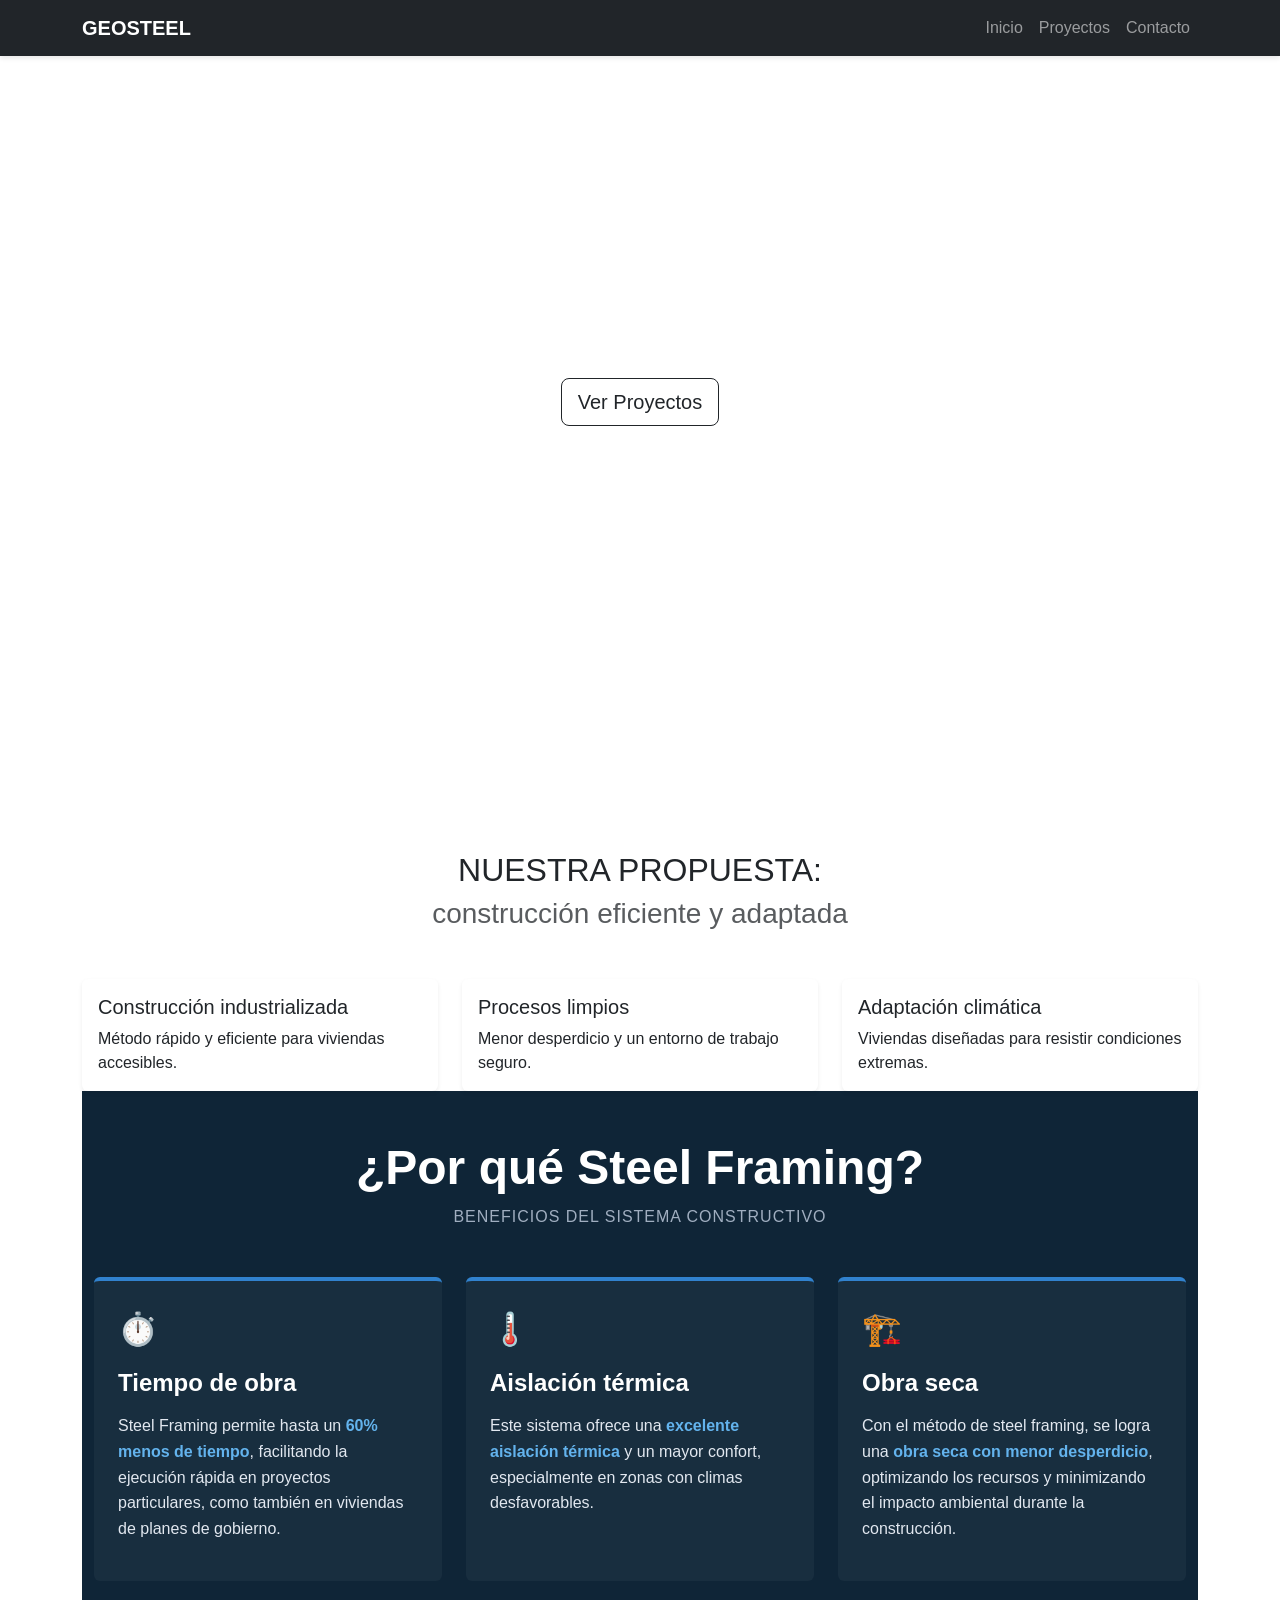
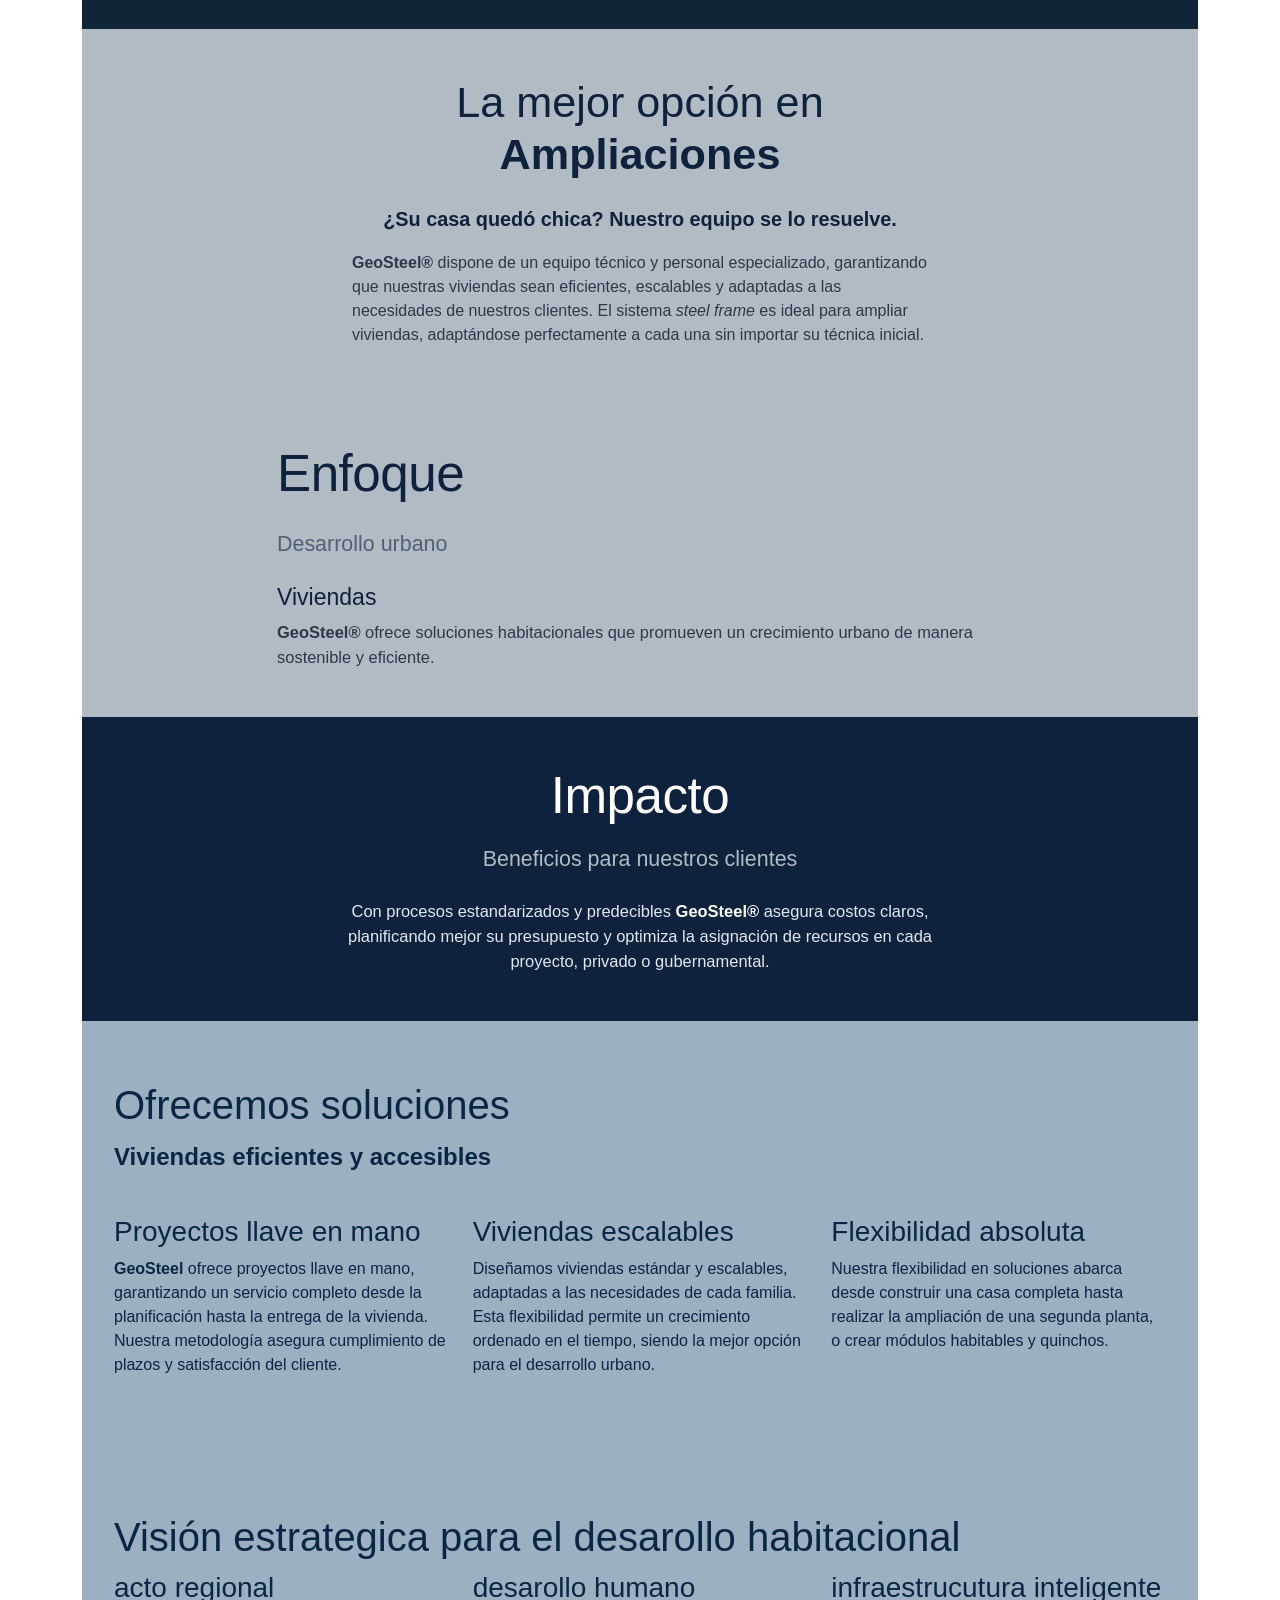
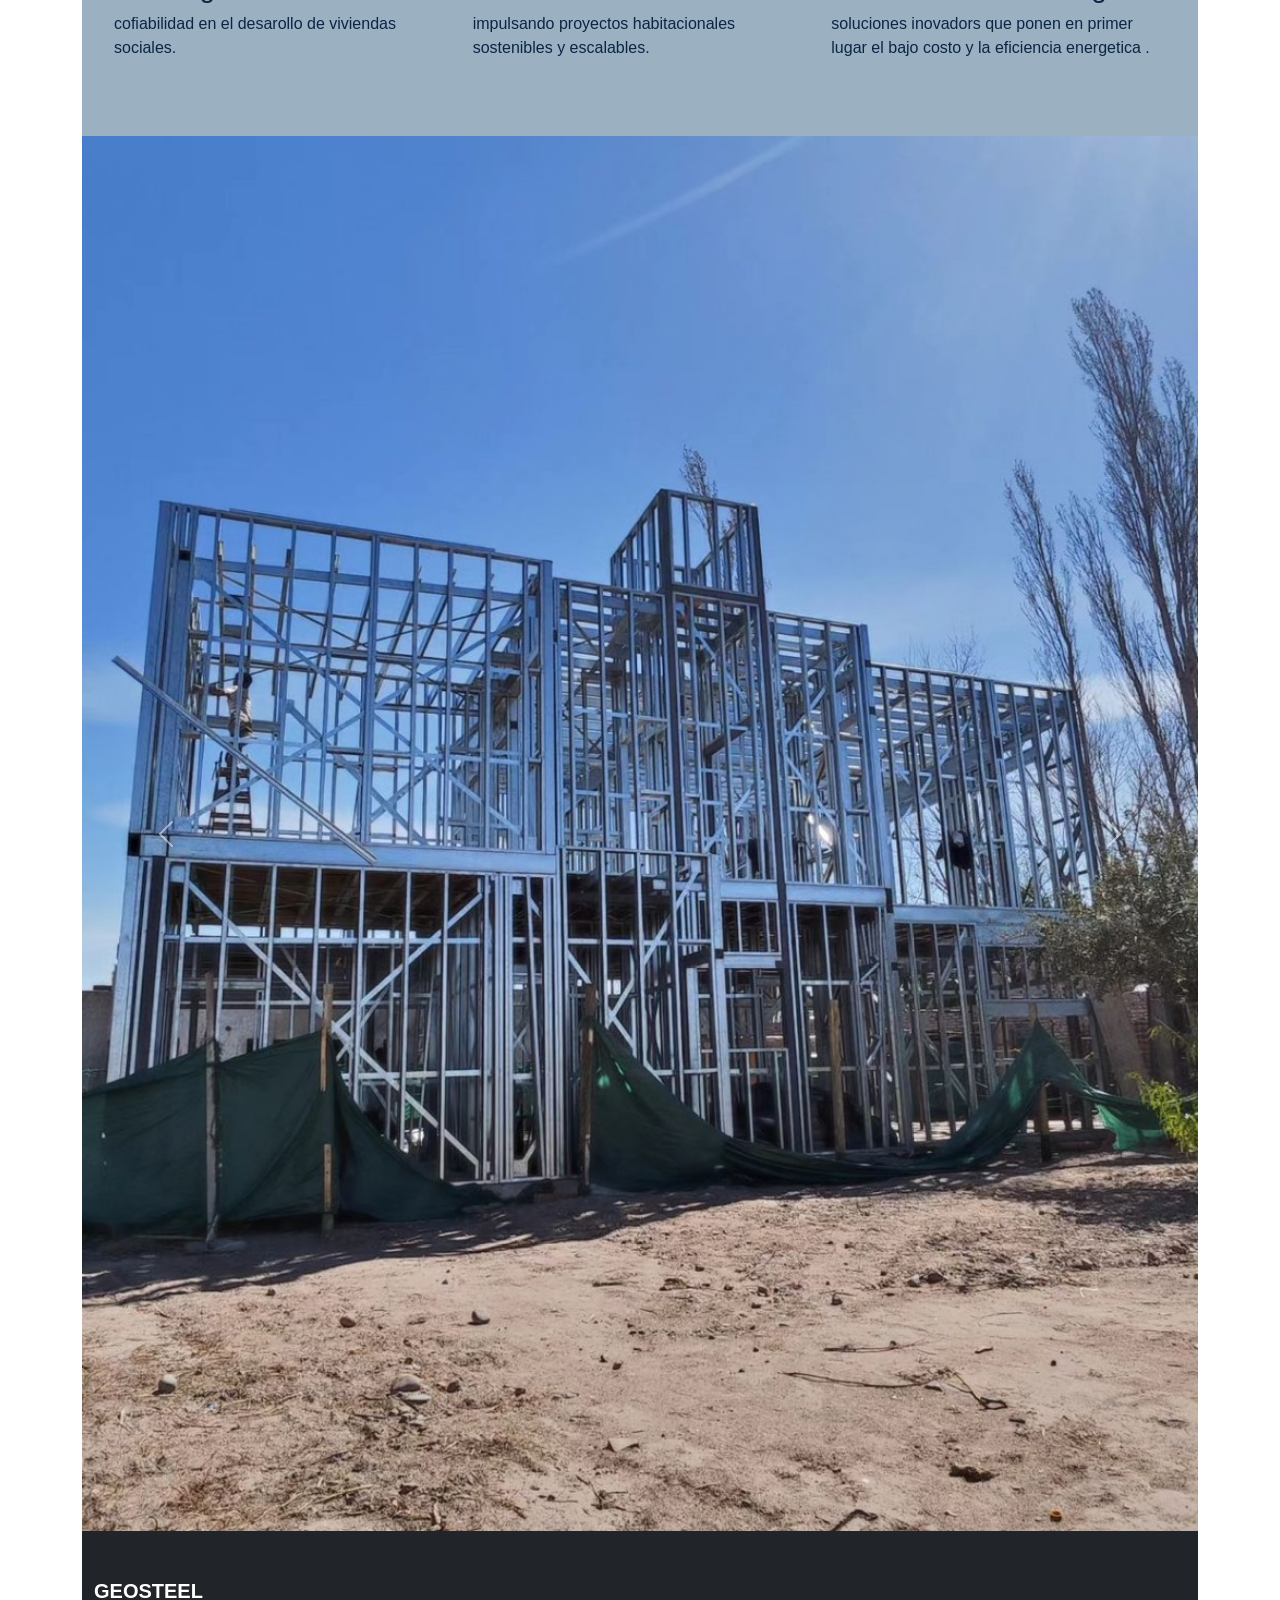
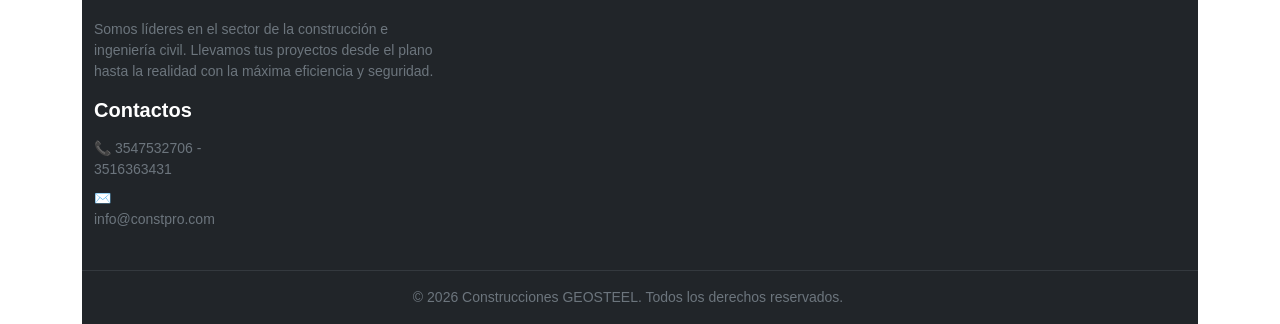
==== commit bf3f65de: "Update index.html" ====
--- a/index.html
+++ b/index.html
@@ -3,7 +3,7 @@
 <head>
     <meta charset="UTF-8">
     <meta name="viewport" content="width=device-width, initial-scale=1.0">
-    <title>Construcciones Pro | Ingeniería y Diseño</title>
+    <title>Geosteel | Construcción eficiente</title>
     <link href="https://cdn.jsdelivr.net/npm/bootstrap@5.3.0/dist/css/bootstrap.min.css" rel="stylesheet">
      <link href="https://cdn.jsdelivr.net/npm/bootstrap@5.3.8/dist/css/bootstrap.min.css" rel="stylesheet" integrity="sha384-sRIl4kxILFvY47J16cr9ZwB07vP4J8+LH7qKQnuqkuIAvNWLzeN8tE5YBujZqJLB" crossorigin="anonymous">
     <link rel="stylesheet" href="teo.css">
@@ -225,7 +225,7 @@
     <div class="carousel-item">
       <img src="foto3.jpg" class="d-block w-100" alt="...">
     </div>
-      <div class="carousel-item active">
+      <div class="carousel-item">
       <img src="foto4.jpg" class="d-block w-100" alt="...">
     </div>
     <div class="carousel-item">
@@ -234,7 +234,7 @@
     <div class="carousel-item">
       <img src="foto6.jpg" class="d-block w-100" alt="...">
     </div>
-      <div class="carousel-item active">
+      <div class="carousel-item">
       <img src="foto7.jpg" class="d-block w-100" alt="...">
     </div>
     <div class="carousel-item">
--- a/teo.css
+++ b/teo.css
@@ -1,222 +1,65 @@
-/* ============ BASE ============ */
-html {
-    scroll-behavior: smooth;
+/* Estilo base */
+body {
+    font-family: 'Segoe UI', sans-serif;
 }
 
-body {
-    font-family: 'Segoe UI', sans-serif;
-    background-color: #f4f6f8;
-    color: #2b3a4a;
+/* Hero Section */
+.hero-section {
+    min-height: 75vh;
+    background: linear-gradient(rgba(255,255,255,0.2), rgba(255,255,255,0.2)), url('./FOTO.INICIO.jpeg');
+    background-size: cover;
+    background-position: center center;
+    background-repeat: no-repeat;
+    display: flex;
+    align-items: center;
+    justify-content: center;
 }
-
-[id] {
-    scroll-margin-top: 72px;
-}
-
-/* ============ NAVBAR ============ */
-.navbar {
-    background-color: #0f223d !important;
-    box-shadow: 0 2px 8px rgba(0,0,0,0.15);
-}
-
-.navbar .nav-link {
-    color: rgba(255,255,255,0.85) !important;
-    transition: color 0.2s;
-}
-
-.navbar .nav-link:hover,
-.navbar .nav-link.active {
-    color: #ffffff !important;
-}
-
-/* ============ HERO: imagen completa y legible ============ */
-.hero-section {
-    position: relative;
-    width: 100%;
-    background-color: #0f223d;
-}
-
-.hero-img {
-    display: block;
-    width: 100%;
-    height: auto;
-}
-
-.hero-overlay {
-    position: absolute;
-    inset: 0;
-    background: linear-gradient(to top, rgba(15,34,61,0.55) 0%, rgba(15,34,61,0) 45%);
-    pointer-events: none;
-}
-
-.hero-content {
-    position: absolute;
-    left: 0;
-    right: 0;
-    bottom: 5%;
-    text-align: center;
-    z-index: 2;
-}
-
-.hero-content h1 {
-    color: #fff;
-    font-size: clamp(2.5rem, 8vw, 5.5rem);
-    font-weight: 800;
-    letter-spacing: 4px;
-    text-shadow: 0 3px 12px rgba(0,0,0,0.55);
-}
-
-.hero-content .sub {
-    color: rgba(255,255,255,0.92);
-    font-size: clamp(0.85rem, 2.5vw, 1.25rem);
-    letter-spacing: 4px;
-    text-transform: uppercase;
-    text-shadow: 0 2px 8px rgba(0,0,0,0.5);
-}
-
-/* ============ TARJETAS ============ */
+  
+/* Interactividad en Tarjetas */
 .service-card {
     transition: transform 0.3s ease, box-shadow 0.3s ease;
     cursor: pointer;
     border: none;
-    border-radius: 12px;
-    background-color: #ffffff;
 }
 
 .service-card:hover {
-    transform: translateY(-8px);
-    box-shadow: 0 1rem 2.5rem rgba(15,34,61,0.18) !important;
-}
-
-.service-card .service-icon {
-    width: 56px;
-    height: 56px;
-    display: flex;
-    align-items: center;
-    justify-content: center;
-    background-color: rgba(49,130,206,0.12);
-    color: #3182ce;
-    font-size: 1.6rem;
-    border-radius: 12px;
-    margin-bottom: 1rem;
+    transform: translateY(-10px);
+    box-shadow: 0 1rem 3rem rgba(0,0,0,0.2) !important;
+    background-color: #f8f9fa;
 }
 
 .service-card:hover .card-title {
-    color: #3182ce;
+    color: #0d6efd; /* Color primario de Bootstrap */
 }
 
-/* ============ SECCIONES ============ */
-.section-soft {
-    background-color: #eef2f5;
+/* Navbar */
+.navbar {
+    background-color: #212529 !important;
+    box-shadow: 0 2px 5px rgba(0,0,0,0.1);
 }
+/* --- Nuevos estilos para GEOSTEEL --- */
 
-/* ============ FORMULARIO ============ */
-.contact-section {
-    background-color: #eef2f5;
-}
-
-.contact-card {
-    background-color: #ffffff;
-    border-radius: 16px;
-    box-shadow: 0 6px 24px rgba(15,34,61,0.08);
-}
-
-.contact-form .form-control {
-    border-radius: 8px;
-    border: 1px solid #d4dae1;
-    padding: 0.75rem 1rem;
-}
-
-.contact-form .form-control:focus {
-    border-color: #3182ce;
-    box-shadow: 0 0 0 0.2rem rgba(49,130,206,0.15);
-}
-
-.contact-form .btn-primary {
-    background-color: #0f223d;
-    border-color: #0f223d;
-    border-radius: 8px;
-    padding: 0.75rem 2.5rem;
-    font-weight: 600;
-    letter-spacing: 1px;
-    transition: background-color 0.3s ease;
-}
-
-.contact-form .btn-primary:hover {
-    background-color: #1a365d;
-    border-color: #1a365d;
-}
-
-/* ============ FOOTER ============ */
-footer {
-    background-color: #0f223d;
-}
-
-footer a {
-    color: rgba(255,255,255,0.75);
-    text-decoration: none;
-    transition: color 0.2s;
-}
-
-footer a:hover {
-    color: #63b3ed;
-}
-
-/* ============ SOCIAL FLOTANTE ============ */
-.social-floating {
-    position: fixed;
-    bottom: 100px;
-    right: 20px;
-    z-index: 999;
-    display: flex;
-    flex-direction: column;
-    gap: 12px;
-}
-
-.social-btn {
-    width: 56px;
-    height: 56px;
-    border-radius: 50%;
-    display: flex;
-    align-items: center;
-    justify-content: center;
-    color: #fff;
-    text-decoration: none;
-    box-shadow: 0 4px 12px rgba(0,0,0,0.25);
-    transition: transform 0.2s, box-shadow 0.2s;
-}
-
-.social-btn:hover {
-    transform: scale(1.1);
-    color: #fff;
-}
-
-.social-btn.whatsapp {
-    background-color: #25D366;
-}
-
-.social-btn.instagram {
-    background: radial-gradient(circle at 30% 107%, #fdf497 0%, #fdf497 5%, #fd5949 45%, #d6249f 60%, #285AEB 90%);
-}
-
-/* Estilos específicos para la marca (compatibilidad) */
+/* Estilos específicos para la marca */
 .marca-principal {
     letter-spacing: 2px;
     margin-bottom: 5px;
 }
 
+/* El "GEO" en azul */
 .marca-principal .texto-azul {
-    color: #0066cc !important;
+    color: #0066cc !important; /* Forzamos el azul del logo */
 }
 
+/* El "STEEL" en negro */
 .marca-principal .texto-negro {
-    color: #1a1a1a !important;
+    color: #1a1a1a !important; /* Forzamos el negro/gris oscuro */
 }
 
+/* Estilo para el subtítulo idéntico a la imagen */
 .subtitulo-construccion {
     color: #4a4a4a !important;
     font-weight: bold;
     font-size: 1.2rem;
-    letter-spacing: 8px;
+    letter-spacing: 8px; /* Espaciado ancho como el cartel */
     text-transform: uppercase;
 }
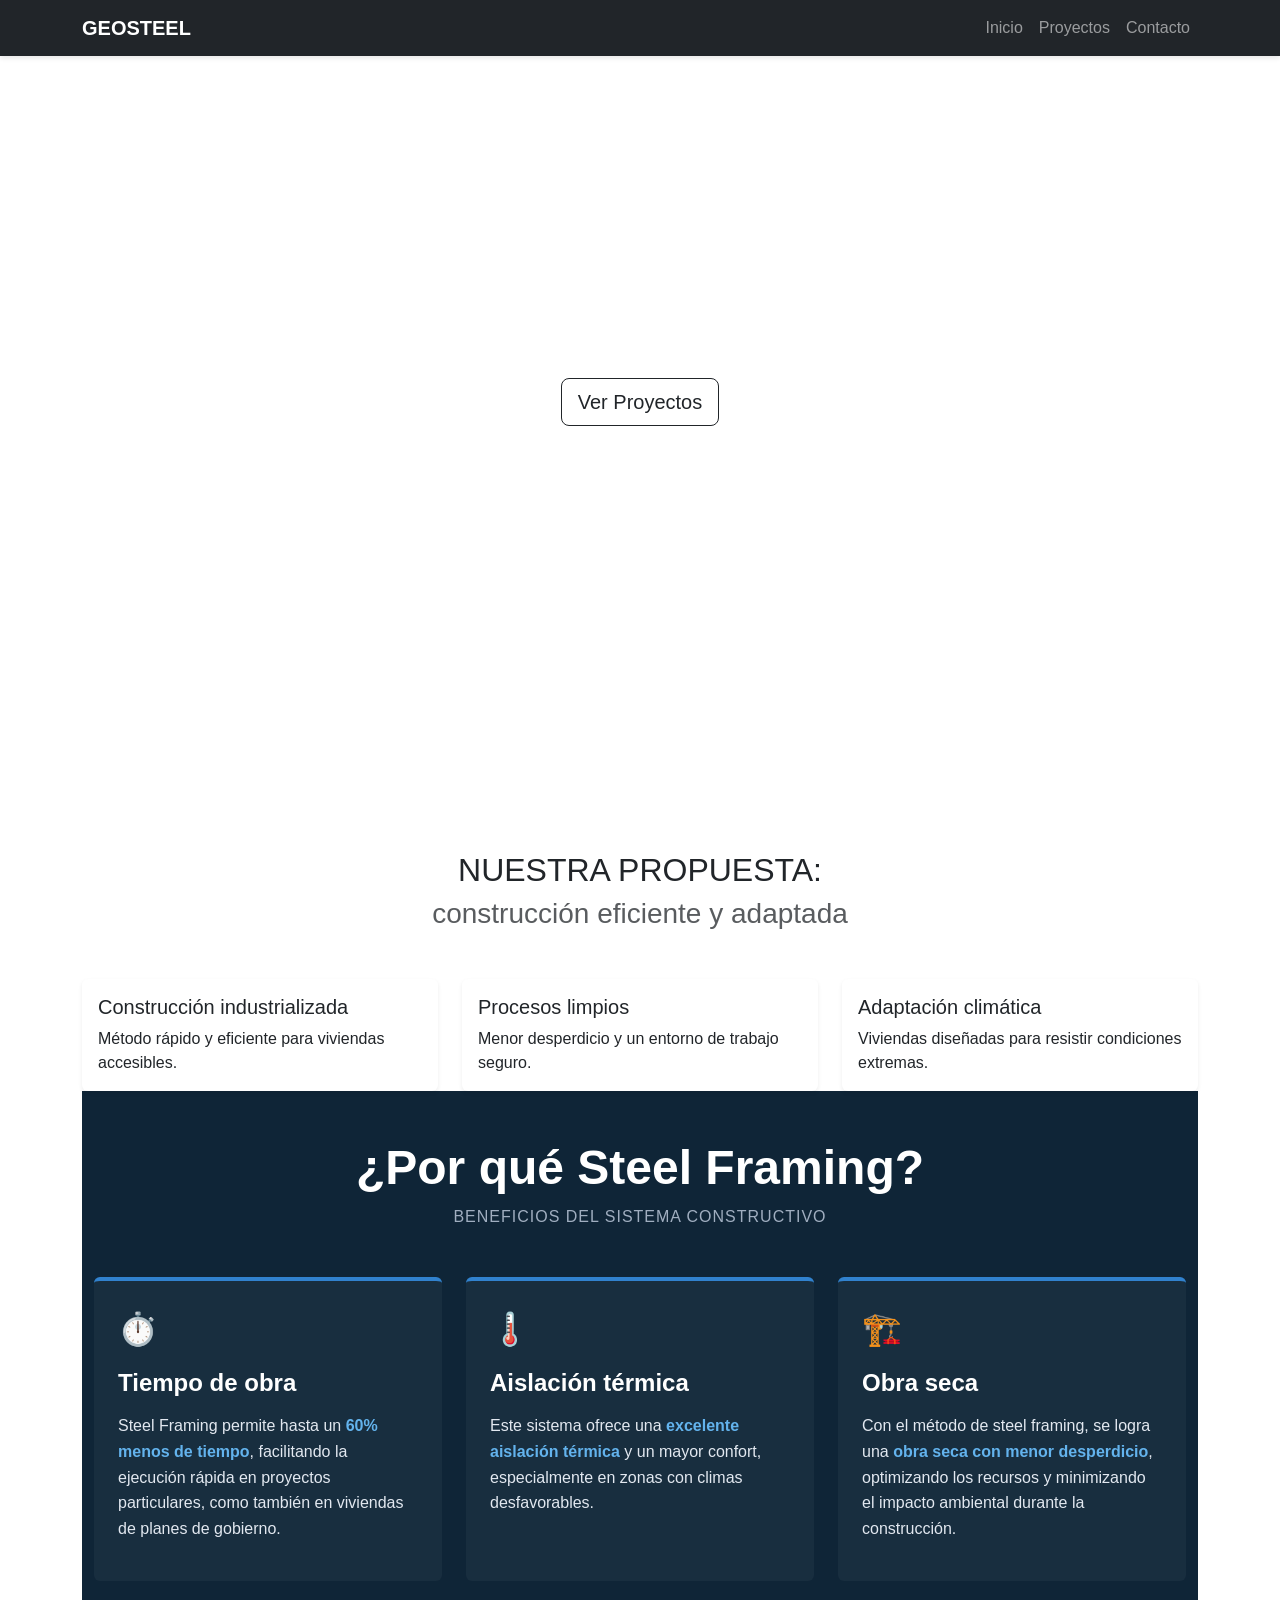
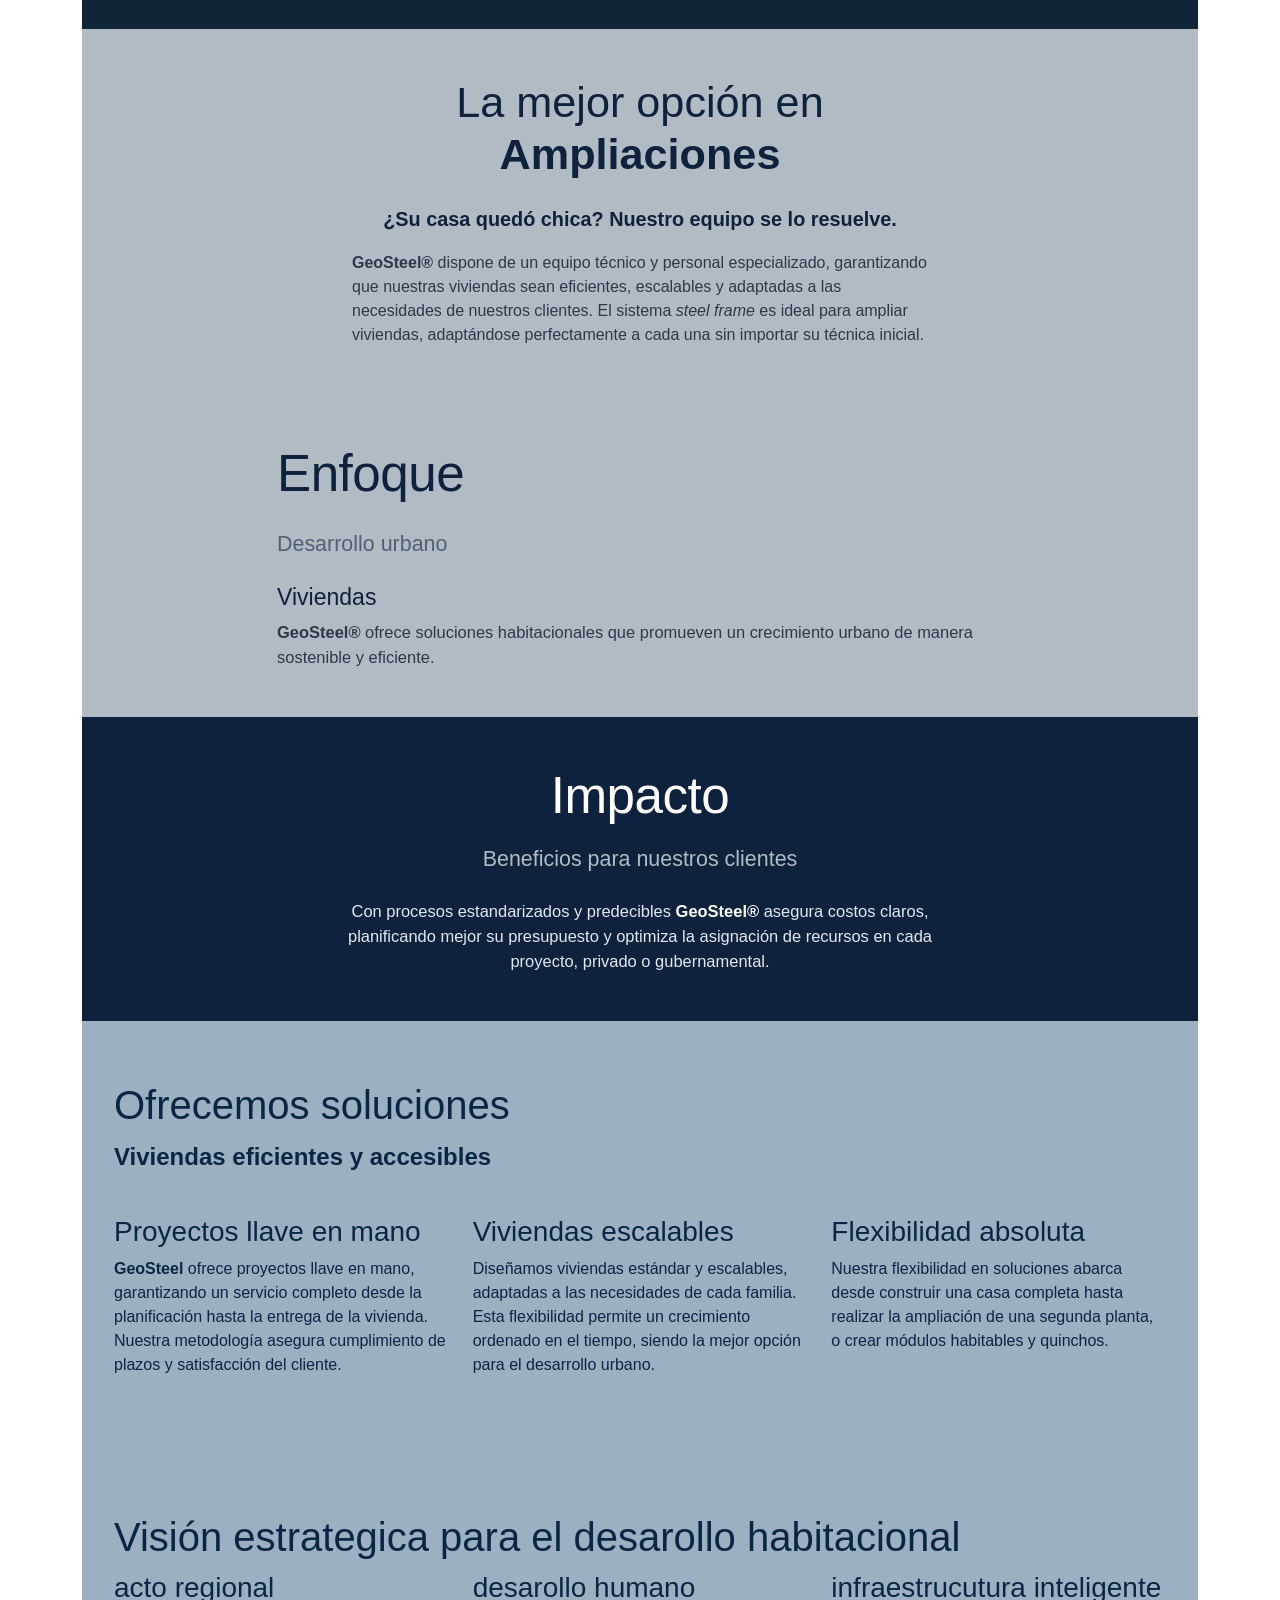
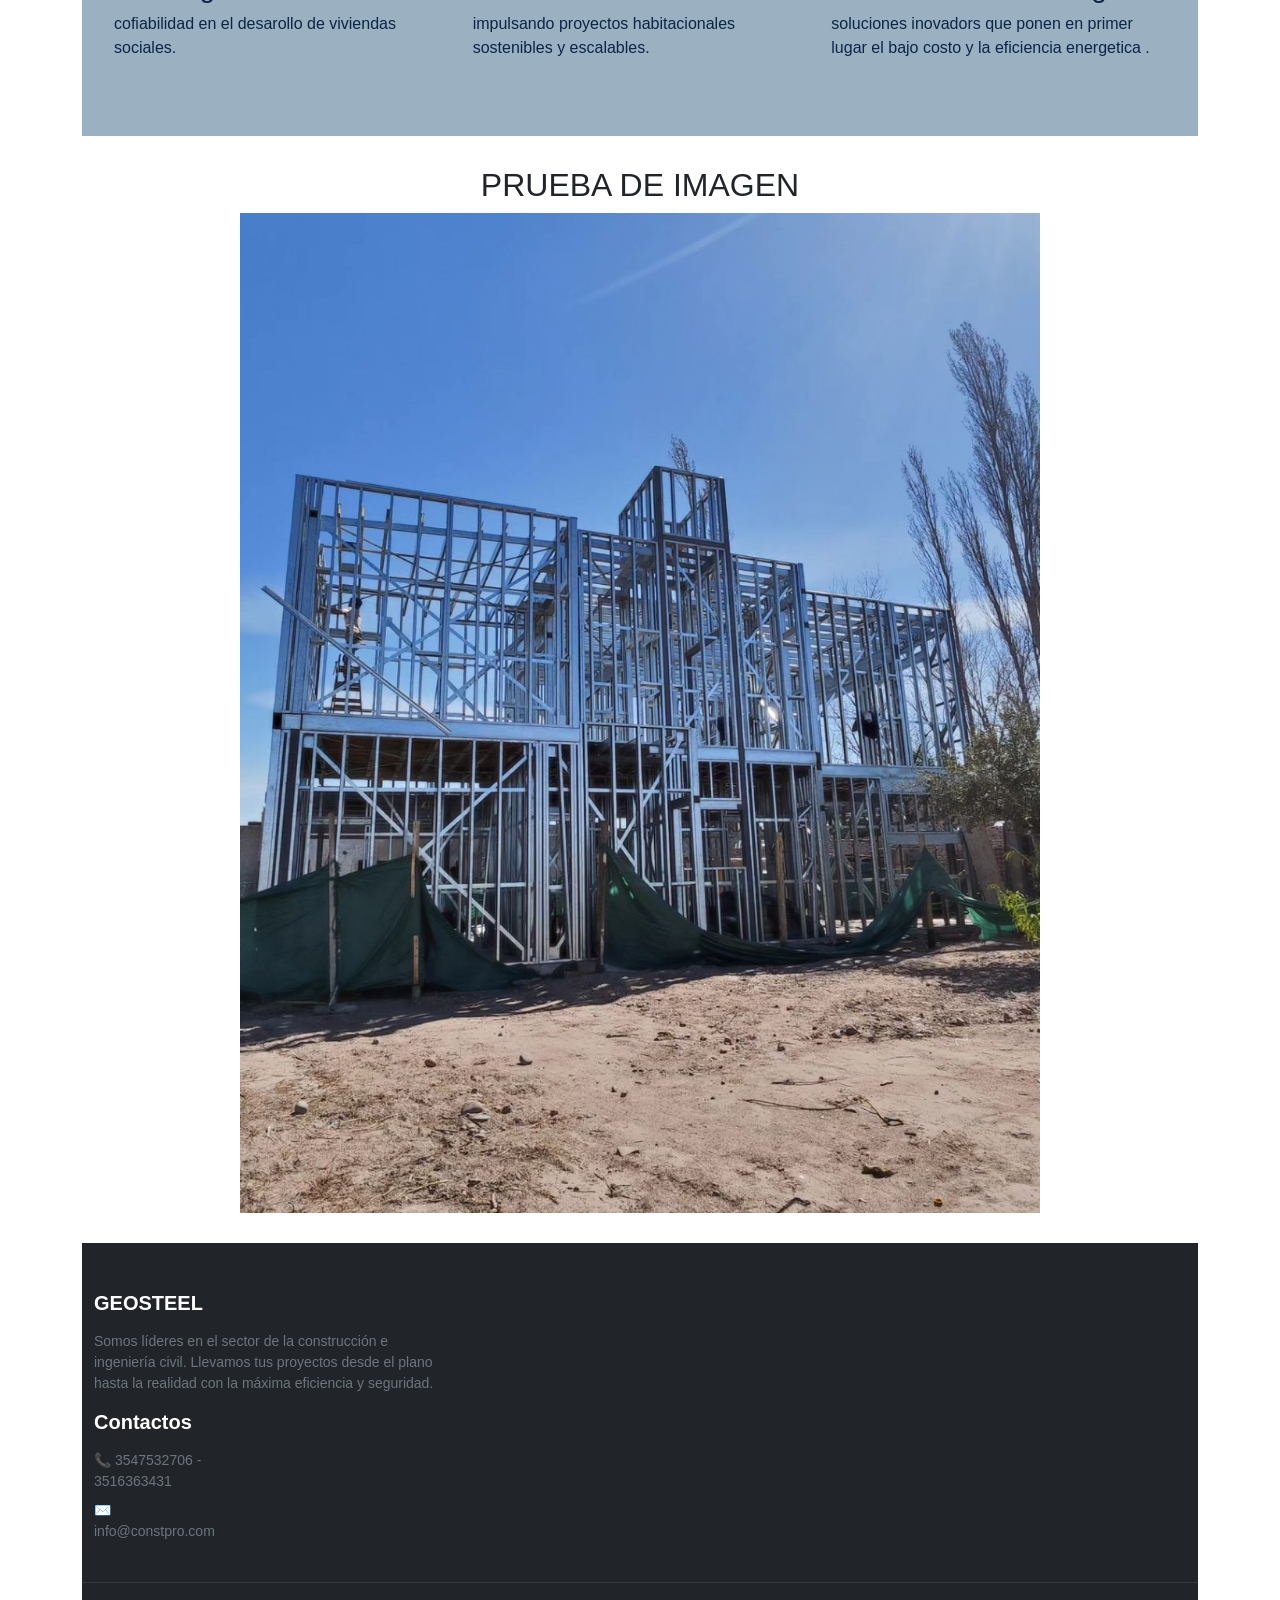
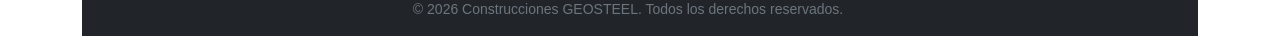
==== commit 211b4723: "Update index.html" ====
--- a/index.html
+++ b/index.html
@@ -214,66 +214,14 @@
             </div>
         </div>
     </section>
-<div id="carouselExampleAutoplaying" class="carousel slide" data-bs-ride="carousel">
-  <div class="carousel-inner">
-    <div class="carousel-item active">
-      <img src="foto1.jpg" class="d-block w-100" alt="...">
-    </div>
-    <div class="carousel-item">
-      <img src="foto2.jpg" class="d-block w-100" alt="...">
-    </div>
-    <div class="carousel-item">
-      <img src="foto3.jpg" class="d-block w-100" alt="...">
-    </div>
-      <div class="carousel-item">
-      <img src="foto4.jpg" class="d-block w-100" alt="...">
-    </div>
-    <div class="carousel-item">
-      <img src="foto5.jpg" class="d-block w-100" alt="...">
-    </div> 
-    <div class="carousel-item">
-      <img src="foto6.jpg" class="d-block w-100" alt="...">
-    </div>
-      <div class="carousel-item">
-      <img src="foto7.jpg" class="d-block w-100" alt="...">
-    </div>
-    <div class="carousel-item">
-      <img src="foto8.jpg" class="d-block w-100" alt="...">
-    </div>
-    <div class="carousel-item">
-      <img src="fto1.jpeg" class="d-block w-100" alt="...">
-    </div>
-       <div class="carousel-item">
-      <img src="video.1.mp4" class="d-block w-100" alt="...">
-    </div> 
-      <div class="carousel-item">
-      <img src="video.1.mp4" class="d-block w-100" alt="...">
-    </div> 
-    <div class="carousel-item">
-      <img src="video.2.mp4" class="d-block w-100" alt="...">
-      <!-- Primer video -->
-<div class="carousel-item">
-    <video class="d-block w-100" controls muted autoplay loop>
-        <source src="video.1.mp4" type="video/mp4">
-    </video>
-</div>
-
-<!-- Segundo video -->
-<div class="carousel-item">
-    <video class="d-block w-100" controls muted autoplay loop>
-        <source src="video.2.mp4" type="video/mp4">
-    </video>
-</div>
-    </div>
-  </div>
-  <button class="carousel-control-prev" type="button" data-bs-target="#carouselExampleAutoplaying" data-bs-slide="prev">
-    <span class="carousel-control-prev-icon" aria-hidden="true"></span>
-    <span class="visually-hidden">Previous</span>
-  </button>
-  <button class="carousel-control-next" type="button" data-bs-target="#carouselExampleAutoplaying" data-bs-slide="next">
-    <span class="carousel-control-next-icon" aria-hidden="true"></span>
-    <span class="visually-hidden">Next</span>
-  </button>
+<div style="width: 100%; text-align: center; padding: 30px;">
+
+    <h2>PRUEBA DE IMAGEN</h2>
+
+    <img src="foto1.jpg"
+         alt="Prueba"
+         style="width: 80%; max-width: 800px; height: auto;">
+
 </div>
     <footer class="bg-dark text-white pt-5 pb-3">
         <div class="container">
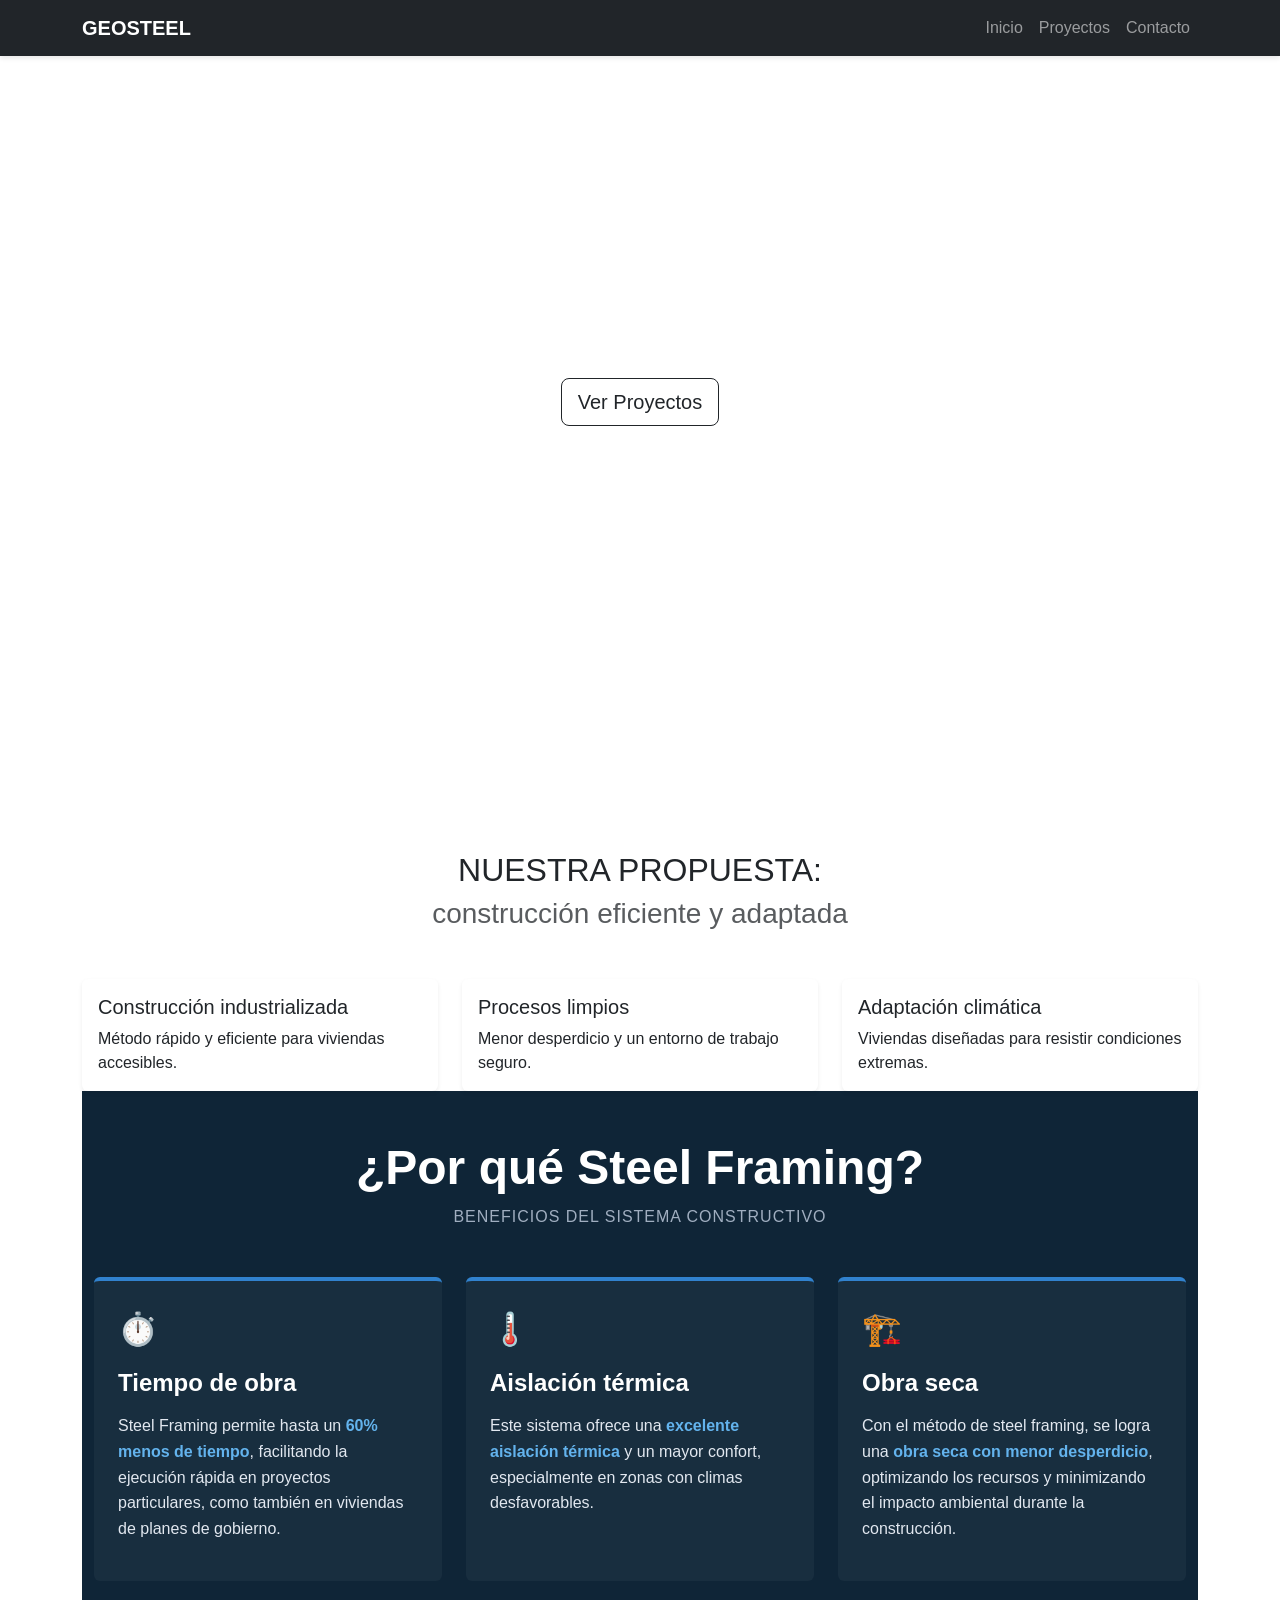
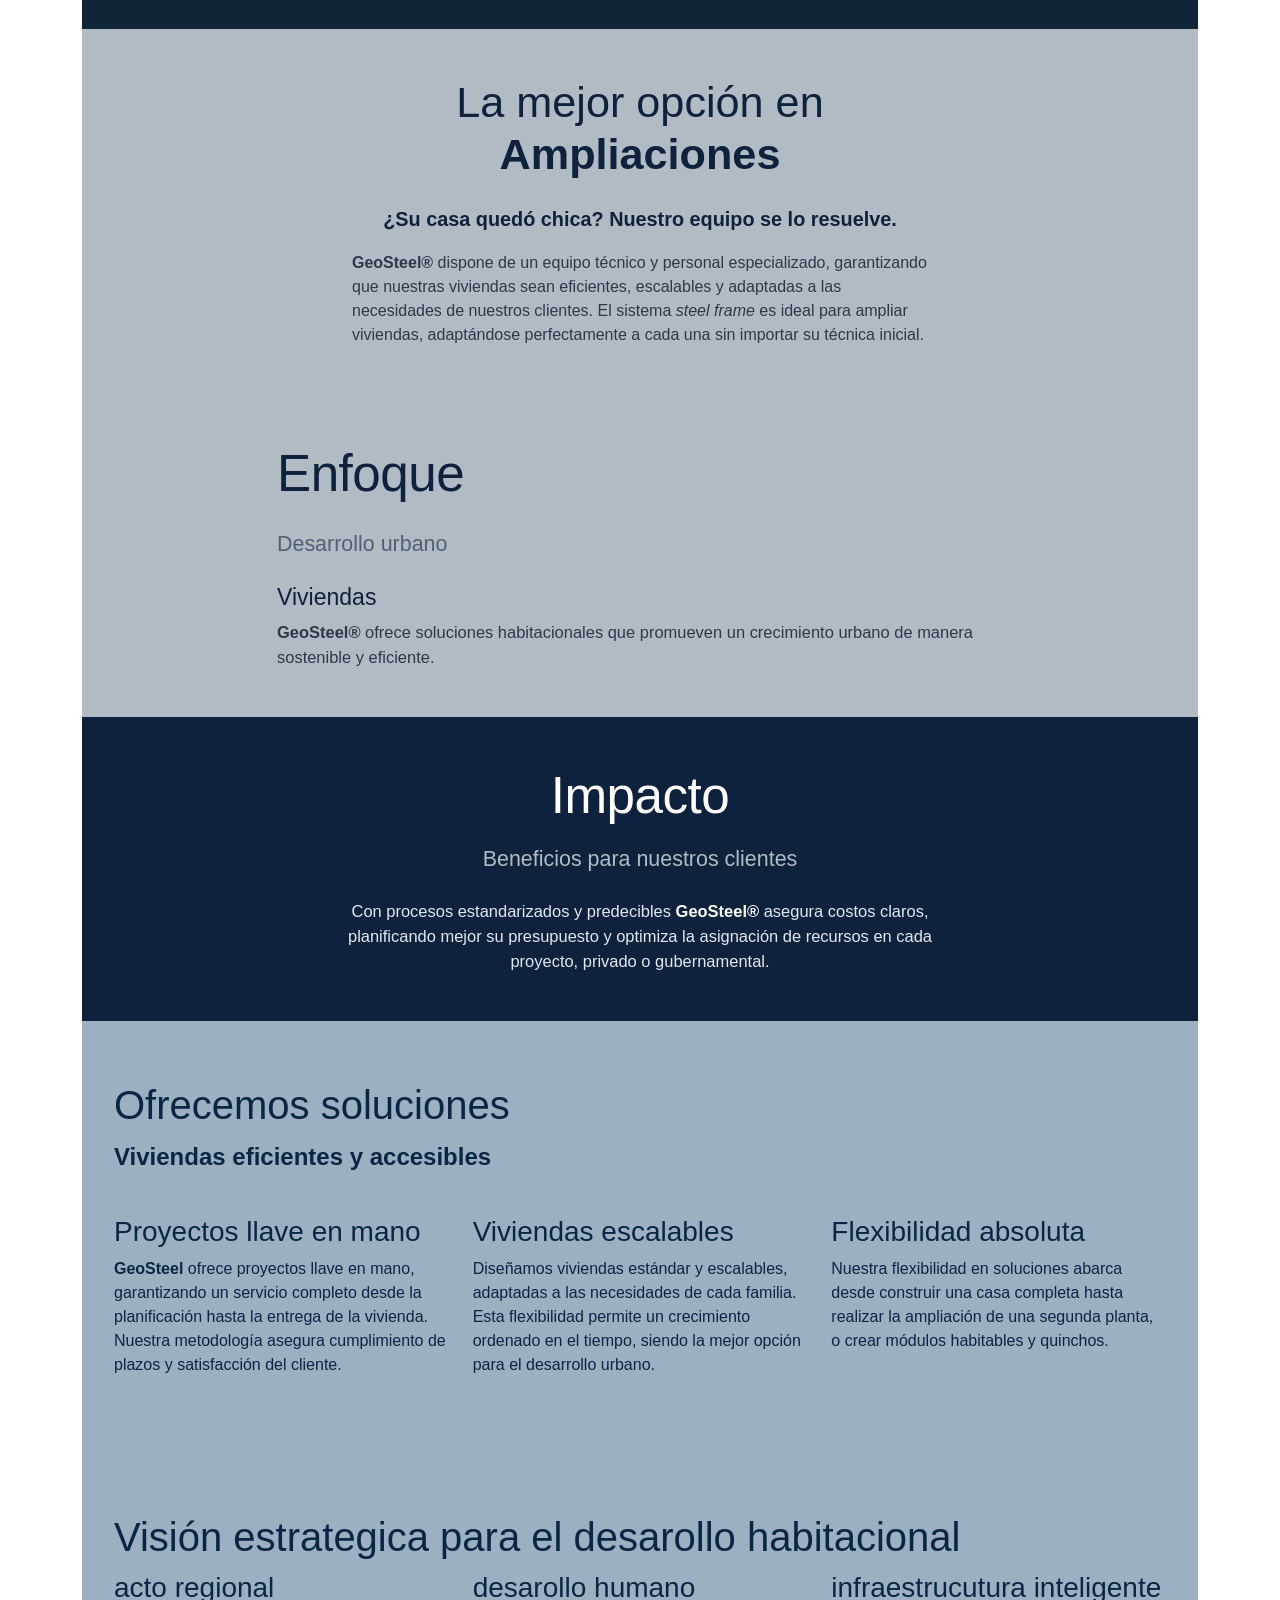
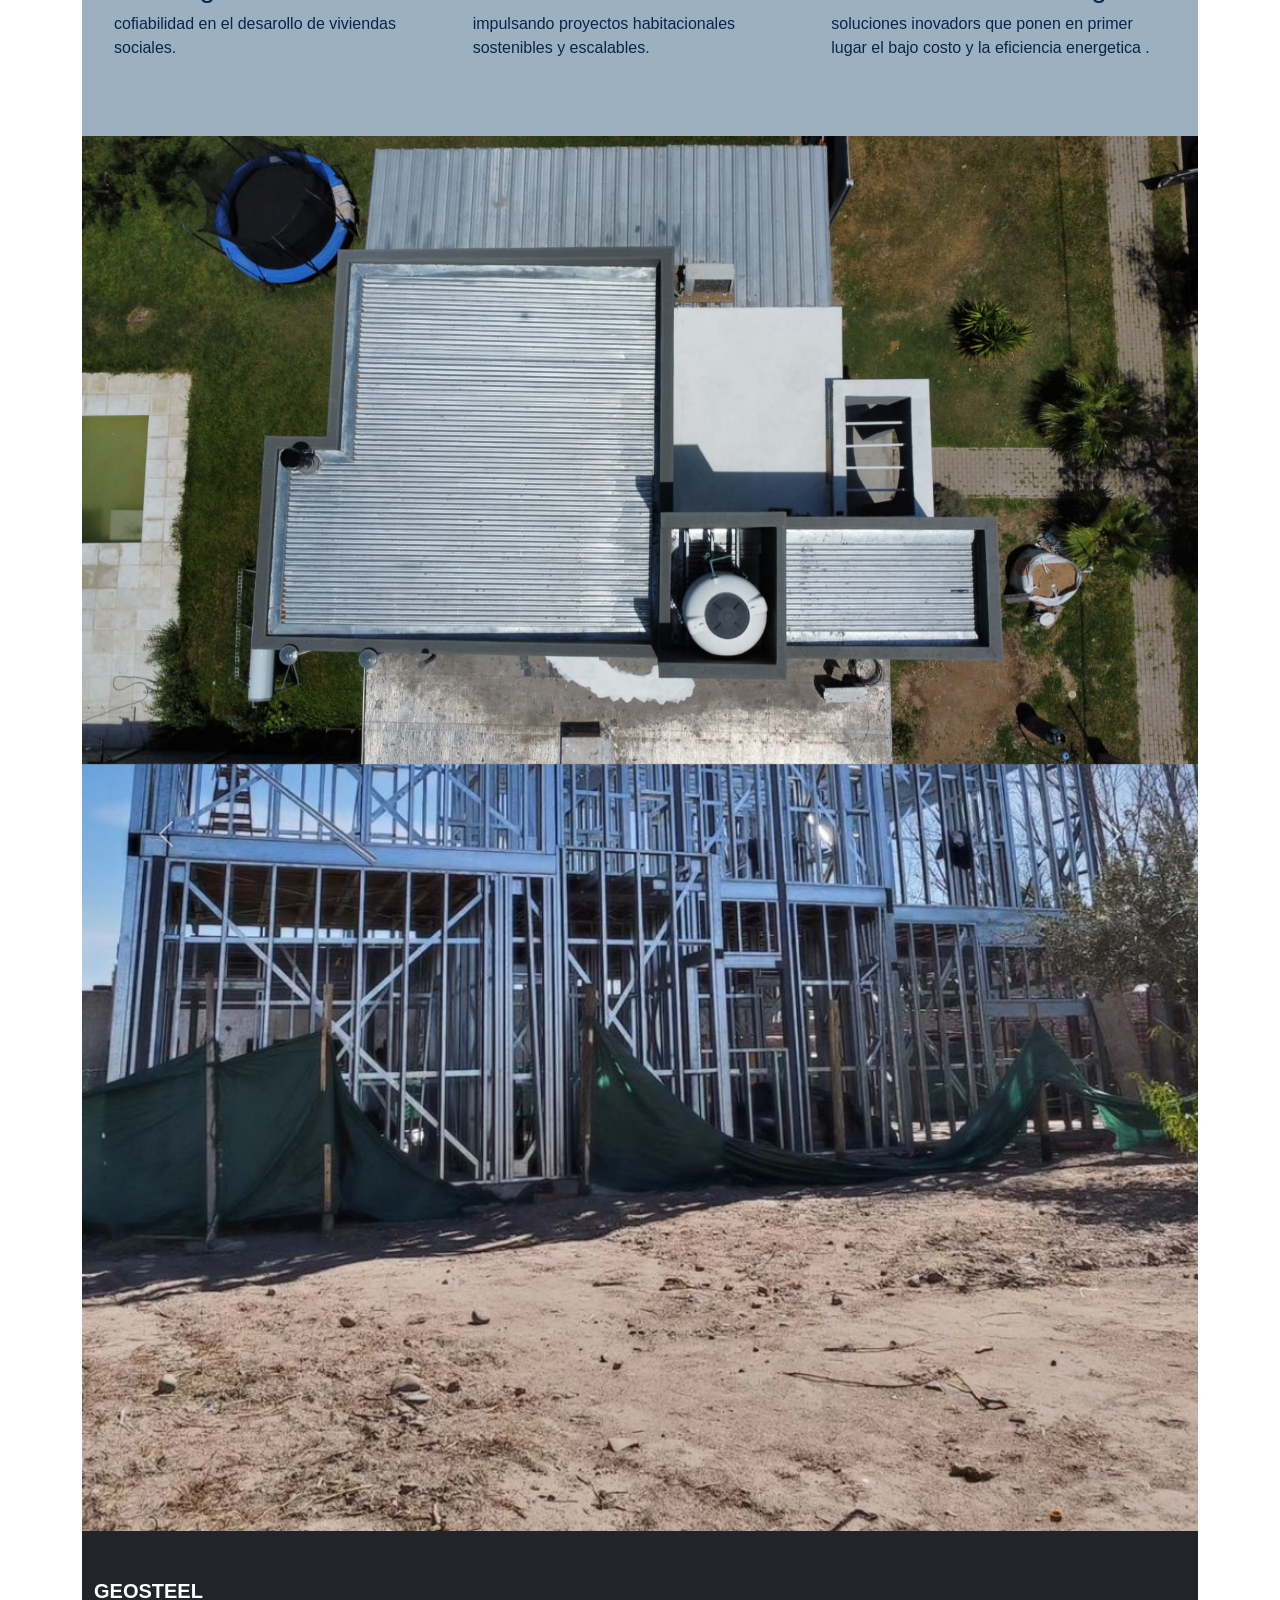
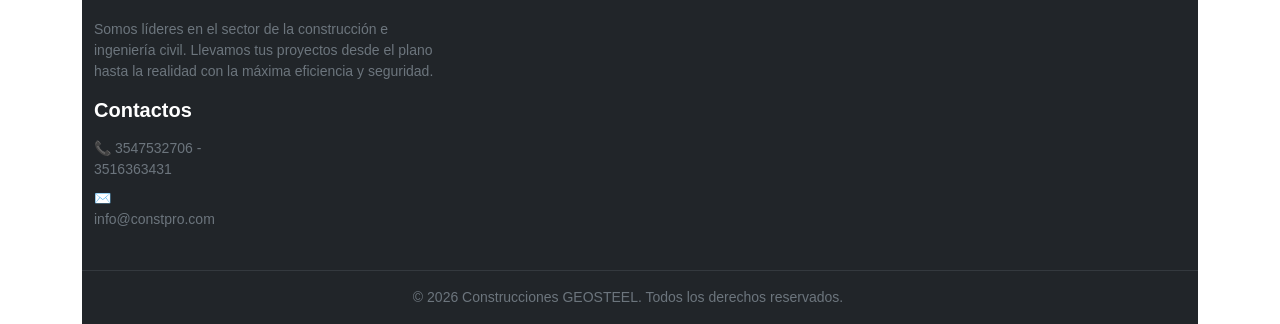
==== commit 79f73fc7: "Update index.html" ====
--- a/index.html
+++ b/index.html
@@ -214,14 +214,66 @@
             </div>
         </div>
     </section>
-<div style="width: 100%; text-align: center; padding: 30px;">
-
-    <h2>PRUEBA DE IMAGEN</h2>
-
-    <img src="foto1.jpg"
-         alt="Prueba"
-         style="width: 80%; max-width: 800px; height: auto;">
-
+<div id="carouselExampleAutoplaying" class="carousel slide" data-bs-ride="carousel">
+  <div class="carousel-inner">
+    <div class="carousel-item active">
+      <img src="foto1.jpg" class="d-block w-100" alt="...">
+    </div>
+    <div class="carousel-item">
+      <img src="foto2.jpg" class="d-block w-100" alt="...">
+    </div>
+    <div class="carousel-item">
+      <img src="foto3.jpg" class="d-block w-100" alt="...">
+    </div>
+      <div class="carousel-item active">
+      <img src="foto4.jpg" class="d-block w-100" alt="...">
+    </div>
+    <div class="carousel-item">
+      <img src="foto5.jpg" class="d-block w-100" alt="...">
+    </div> 
+    <div class="carousel-item">
+      <img src="foto6.jpg" class="d-block w-100" alt="...">
+    </div>
+      <div class="carousel-item active">
+      <img src="foto7.jpg" class="d-block w-100" alt="...">
+    </div>
+    <div class="carousel-item">
+      <img src="foto8.jpg" class="d-block w-100" alt="...">
+    </div>
+    <div class="carousel-item">
+      <img src="fto1.jpeg" class="d-block w-100" alt="...">
+    </div>
+       <div class="carousel-item">
+      <img src="video.1.mp4" class="d-block w-100" alt="...">
+    </div> 
+      <div class="carousel-item">
+      <img src="video.1.mp4" class="d-block w-100" alt="...">
+    </div> 
+    <div class="carousel-item">
+      <img src="video.2.mp4" class="d-block w-100" alt="...">
+      <!-- Primer video -->
+<div class="carousel-item">
+    <video class="d-block w-100" controls muted autoplay loop>
+        <source src="video.1.mp4" type="video/mp4">
+    </video>
+</div>
+
+<!-- Segundo video -->
+<div class="carousel-item">
+    <video class="d-block w-100" controls muted autoplay loop>
+        <source src="video.2.mp4" type="video/mp4">
+    </video>
+</div>
+    </div>
+  </div>
+  <button class="carousel-control-prev" type="button" data-bs-target="#carouselExampleAutoplaying" data-bs-slide="prev">
+    <span class="carousel-control-prev-icon" aria-hidden="true"></span>
+    <span class="visually-hidden">Previous</span>
+  </button>
+  <button class="carousel-control-next" type="button" data-bs-target="#carouselExampleAutoplaying" data-bs-slide="next">
+    <span class="carousel-control-next-icon" aria-hidden="true"></span>
+    <span class="visually-hidden">Next</span>
+  </button>
 </div>
     <footer class="bg-dark text-white pt-5 pb-3">
         <div class="container">
